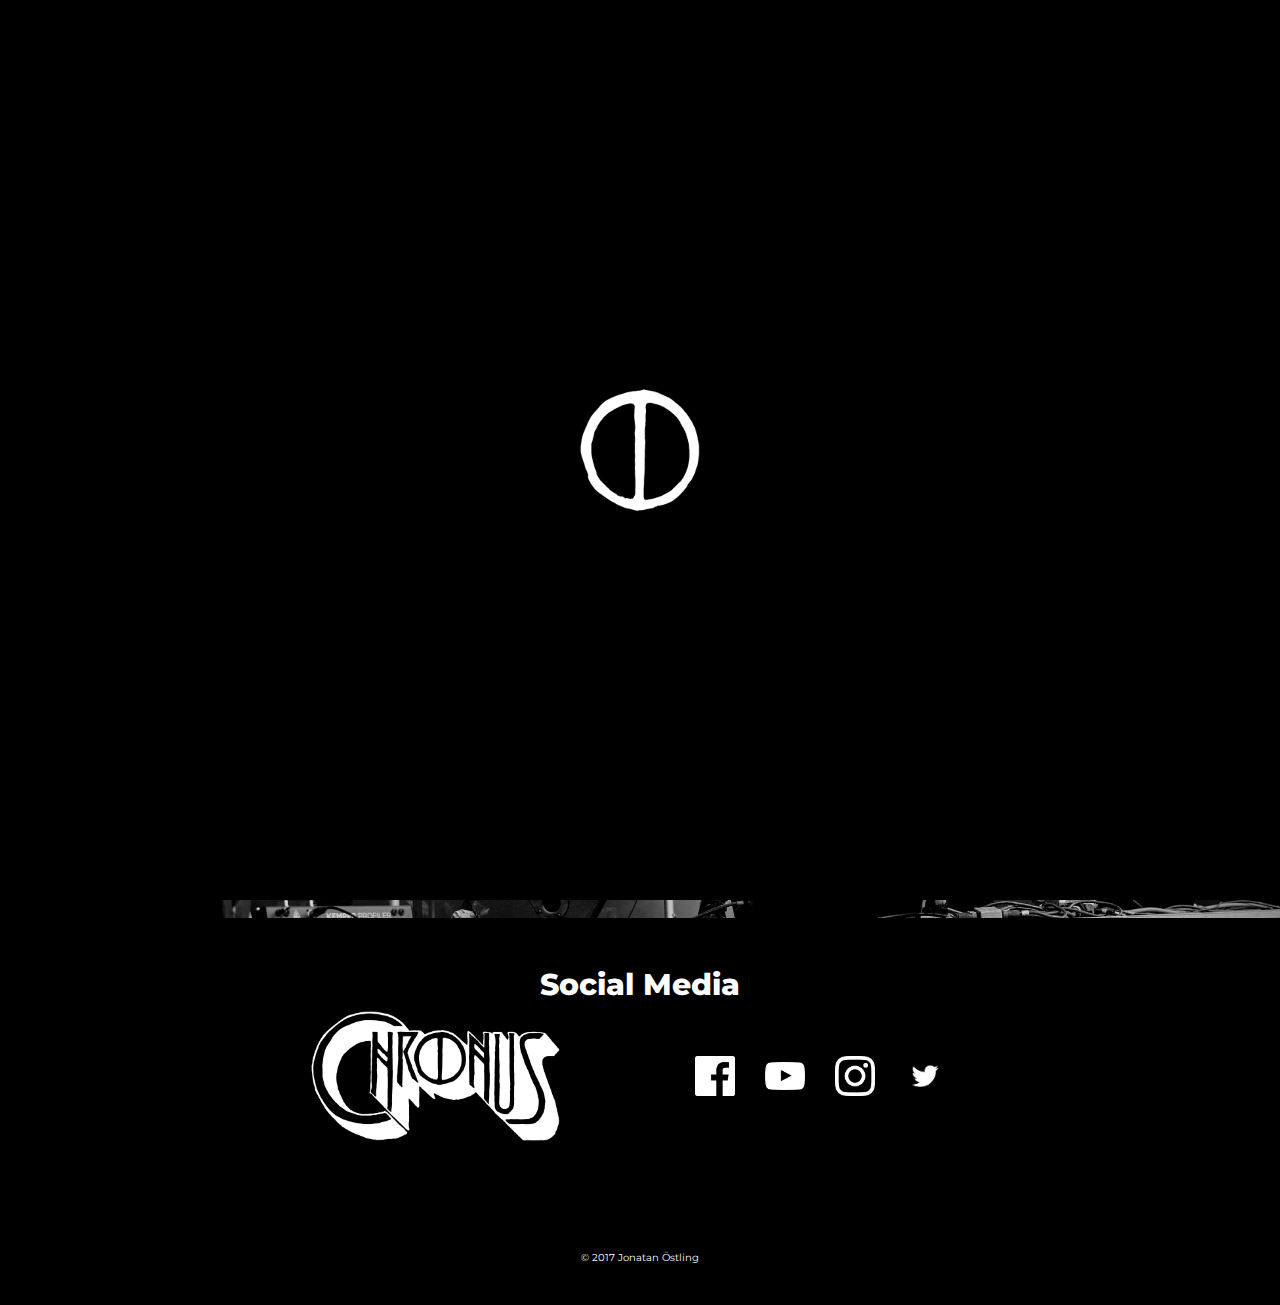
==== index.html @ 41c09695 "Add news menu + new carousel design" ====
<!DOCTYPE html>
<html data-ng-app="app">
  <head>
    <base href="/" />
    <title>Chronus Official</title>
    <meta charset="utf-8">
    <meta name="viewport" content="width=device-width, initial-scale=1">

    <!-- for Google -->
    <meta name="description" content="Welcome to the official Chronus website." />
    <meta name="keywords" content="Chronus Official Website" />

    <meta name="author" content="Chronus" />
    <meta name="copyright" content="Jonatan &Ouml;stling" />
    <meta name="application-name" content="Chronus Website" />

    <!-- for Facebook -->
    <meta property="fb:app_id" content="APPID"/>
    <meta property="og:title" content="Chronus" />
    <meta property="og:type" content="article" />
    <meta property="og:image:url" content="img/logo/chronus-vit.jpg" />
    <meta property="og:url" content="https://www.chronusofficial.com/" />
    <meta property="og:description" content="Welcome to the official Chronus website." />

    <!-- for Twitter -->
    <meta name="twitter:card" content="summary" />
    <meta name="twitter:title" content="Chronus" />
    <meta name="twitter:description" content="Welcome to the official Chronus website." />
    <meta name="twitter:image" content="img/logo/chronus-vit.jpg" />

    <link rel="apple-touch-icon" sizes="180x180" href="/apple-touch-icon.png">
    <link rel="icon" type="image/png" href="/favicon-32x32.png" sizes="32x32">
    <link rel="icon" type="image/png" href="/favicon-16x16.png" sizes="16x16">
    <link rel="manifest" href="/manifest.json">
    <link rel="mask-icon" href="/safari-pinned-tab.svg" color="#5bbad5">
    <meta name="theme-color" content="#ffffff">
    <link rel="shortcut icon" href="https://www.chronusofficial.com/favicon.ico" />

    <!-- Stylesheet -->
    <link href="https://fonts.googleapis.com/css?family=Montserrat|Asap:400,700|Righteous|Hammersmith+One|Lato" rel="stylesheet">
    <link rel="stylesheet" href="css/bootstrap.css" media="screen" title="no title" charset="utf-8">
    <link rel="stylesheet" href="css/font-awesome-4.7.0/css/font-awesome.min.css">
    <link rel="stylesheet" href="css/main.css" media="screen" title="no title" charset="utf-8">
    <link rel="stylesheet" href="css/lightbox.css">
  </head>
  <body id="bodyElement">
    <div id="loader-wrapper">
      <div id="loader"><img src="img/logo/ChronusOWhite1.png" alt="Chronus O logo loading website animation"></div>
      <div class="loader-section section-left"></div>
      <div class="loader-section section-right"></div>
    </div>
    <div class="topContainer">
      <div class="container">
        <header class="page-header">
          <a href="/"><img src="img/logo/logo2.png" alt="Chronus Logo" class="headerLogo"></a>
          <nav class="navbar navbar-inverse renovering-nav" data-ng-controller="navController">
            <ul class="nav nav-tabs nav-justified">
              <li data-ng-class="{active: isActive('/')}"><a href="/">HOME</a></li>
              <li data-ng-class="{active: isActive('/news')}"><a href="/news">NEWS</a></li>
              <!-- <li data-ng-class="{active: isActive('/tour')}"><a href="/tour">TOUR</a></li> -->
              <li data-ng-class="{active: isActive('/band')}"><a href="/band">BAND</a></li>
              <li data-ng-class="{active: isActive('/store')}"><a href="/store">STORE</a></li>
              <li data-ng-class="{active: isActive('/contact')}"><a href="/contact">CONTACT</a></li>
            </ul>
          </nav>
        </header>
      </div>
    </div>
    <div class="topContainer2">
      <div class="container">
        <header class="page-header">
          <a href="/"><img src="img/logo/logo.png" alt="Chronus Logo Official Website" class="headerLogo"></a>
          <nav class="navbar navbar-inverse" data-ng-controller="navController">
            <div class="container-fluid">
              <div class="navbar-header">
                <a href="/" class="navbar-brand"><img src="img/logo/logo.png" alt="Chronus Logo Official Website"></a>
                <button type="button" class="navbar-toggle" data-toggle="collapse" data-target="#myNavbar">
                  <span class="icon-bar"></span>
                  <span class="icon-bar"></span>
                  <span class="icon-bar"></span>
                </button>
              </div>
            </div>
            <div class="collapse navbar-collapse" id="myNavbar">
              <ul class="nav nav-tabs nav-justified">
                <li data-ng-class="{active: isActive('/')}"><a class="smoothScroll" href="/">HOME</a></li>
                <li data-ng-class="{active: isActive('/news')}"><a href="/news">NEWS</a></li>
                <!-- <li data-ng-class="{active: isActive('/tour')}"><a href="/tour">TOUR</a></li> -->
                <li data-ng-class="{active: isActive('/band')}"><a href="/band">BAND</a></li>
                <li data-ng-class="{active: isActive('/store')}"><a href="/store">STORE</a></li>
                <li data-ng-class="{active: isActive('/contact')}"><a href="/contact">CONTACT</a></li>
              </ul>
            </div>
          </nav>
        </header>
      </div>
    </div>
    <!-- Placeholder for views -->
    <div class="ng-view hidden"></div>
    
    <!-- jQuery version 2.1.4 -->
    <script src="js/jquery-2.1.4.min.js" charset="utf-8"></script>
    <!-- AngularJS -->
    <script src="js/angular.min.js"></script>
    <!-- AngularJS route -->
    <script src="js/angular-route.min.js"></script>
    <script src="app/app.js"></script>
    <script src="app/controllers/navController.js"></script>
    <script src="js/bootstrap.js" charset="utf-8"></script>
    <script src="js/lightbox.js"></script>
    <script src="js/main.js"></script>
  </body>
</html>
---- css/main.css ----
html {
  position: relative;
  min-height: 100%;
}
body {
  height: 1100px;
  min-width: 175px;
  margin:0;
  padding:0;
  background-color: #000;
  font-family: 'Hammersmith One', sans-serif;
  color: #fff;
}
main {
  height: 500px;
  padding-top: 100px;
}
div.hidden {
  visibility: hidden;
}
hr {
  border: 0;
  border-bottom: 1px solid #111;
  border-style: inset;
  border-width: 1px;
}
.thumbnail {
  display: block;
  padding: 20px;
  margin-top: 50px;
  margin-bottom: 70px;
  line-height: 2;
  background-color: #111;
  border: 0px solid #333;
  border-radius: 0px;
  word-spacing: 0.1em;
}
.thumbnail .caption {
  padding: 9px;
  color: #fff;
}
.thumbnail .caption h1 {
  font-size: 43px;
}
.thumbnail p {
  font-family: 'Lato', 'Tahoma', 'Geneva', sans-serif;
  font-weight: 400;
  font-size: 1.2em;
}
img {
  display: block;
  margin: 0 auto;
  outline: none;
  border: none;
}
a {
  color: #fff;
  text-decoration: none;
}
a:focus {
  color: #fff;
  text-decoration: none;
}
.lead > a {
  color: #c6c293;
  text-decoration: none;
}
.social1 {
  width: 40px;
}
a:hover {
  color: #fff;
  text-decoration: none;
}
button > a:hover {
  color: #FFF
}
ul > li.active {
  padding: 0px;
}
li {
  font-size: 1em;
}
li > a:hover {
  color: #fff;
  background-color: #333;
}
label {
  display:block;
  text-align: left;
  margin-top:20px;
  font-size: 20px;
}
form {
  margin: 0 auto;
  width: 459px;
}
textarea {
  margin-bottom: 40px;
}
input, textarea {
  width:439px;
  margin-top:3px;
}
.mobile {
  display: none;
}
/*****************************/
/********** FONTS ************/
/*****************************/
h1, h2, h3, h4, h5, h6 {
  font-weight: 800;
}
p {
  font-size: 1.3em;
  margin: 19px 0 19px;
}
.footerText p {
  font-size: 10px;
  margin-top: 60px;
}
.partners h2 {
  color: #aaa;
  padding-bottom: 0px;
}
.partner-heading-h2 {
  float: left;
}
.partner-heading-h3 {
  float: left;
  color: #fff;
  margin-top: 25px;
  margin-left: 10px;
}
.circleRow h2 {
  font-family: 'Allerta Stencil', sans-serif;
  font-size: 24px;
  color: #fff;
  font-weight: 400;
  line-height: 31px;
  text-decoration: none;
}
.footerText {
  font-family: 'Montserrat', sans-serif;
  font-weight: 400;
}
footer .footerText:last-child {
  margin-top: 50px;
}
/*****************************/
/********** NAVBAR ***********/
/*****************************/
#myNavbar2 {
  background-color: #eee;
  border: 1px solid #eee;
}
#myNavbar2 > a {
  color: #fff
}
.navbar {
  margin-bottom: 8px;
  border: 0px;
  font-family: 'Montserrat', sans-serif;
  font-weight: 400;
  font-size: 15px;
  border-radius: 0px;
  min-height: 0px;
}
.nav > li {
  margin-bottom: 5px;
}
.nav-tabs.nav-justified {
  padding-top: 17px;
}
.nav-tabs.nav-justified > li > a {
  margin-bottom: 0px;
  padding-left: 0px;
  padding-right: 0px;
  border: 0px;
  border-bottom: 0px;
  border-radius: 0px;
}
.nav-tabs.nav-justified > li > a:hover, .nav-tabs.nav-justified > li > a:focus {
  border: 0px;
  color: #fff;
  background-color: #333;
}
.nav-tabs > li.active > a, .nav-tabs > li.active > a:hover, .nav-tabs > li.active > a:focus {
  color: #fff;
  font-weight: 700;
  cursor: default;
  background-color: #000;
}
.nav-tabs.nav-justified > .active > a, .nav-tabs.nav-justified > .active > a:hover, .nav-tabs.nav-justified > .active > a:focus {
  border: 0px;
  cursor: pointer;
}
.navbar-brand {
  display: none;
  float: left;
  height: 82px;
  padding: 15px 15px;
  font-size: 18px;
  line-height: 20px;
}
.navbar-brand img {
  width: 114px;
}
.navbar-inverse {
  background-color: #111;
}
.navbar-toggle {
  padding: 4px 12px 11px 12px;
  border-radius: 0px;
}
.navbar-inverse .navbar-toggle {
  border: 0px;
  margin-top: 19px;
}
.navbar-inverse .navbar-toggle:focus, .navbar-inverse .navbar-toggle:hover {
  background-color: #111;
}
.navbar-inverse .navbar-toggle .icon-bar {
  background-color: #fff;
  height: 5px;
  width: 42px;
  margin-top: 7px;
}
.navbar-inverse .navbar-collapse, .navbar-inverse .navbar-form {
  border-color: #fff;
  height: 100%;
  overflow-y: hidden;
}
.dropdown-menu {
  border-radius: 0px;
}
.dropdown-menu > .active > a, .dropdown-menu > .active > a:hover, .dropdown-menu > .active > a:focus {
  color: #000;
  text-decoration: none;
  background-color: #c74110;
  outline: 0;
}
.pagination > .active > a, .pagination > .active > span, .pagination > .active > a:hover, .pagination > .active > span:hover, .pagination > .active > a:focus, .pagination > .active > span:focus {
  z-index: 3;
  color: #fff;
  cursor: default;
  background-color: #c74110;
  border-color: #c74110;
}
.pagination li a {
  font-size: 15px;
}
.pagination > li > a, .pagination > li > span {
  color: #fff;
  background-color: #000;
  border: none;
}
.pagination > li > a:hover, .pagination > li > span:hover, .pagination > li > a:focus, .pagination > li > span:focus {
  color: #fff;
  background-color: #333;
}
/*****************************/
/******* LOGOS / ICONS *******/
/*****************************/
.headerLogo {
  width: 60%;
  margin-top: 10px;
  margin-bottom: 30px;
}
.fa {
  text-align: center;
  border-radius: 50%;
  font-size: 100px;
  color: #333;
  background-color: #ED9507;
  width: 200px;
  height: 200px;
  -webkit-transition: width 0.1s, height 0.1s, padding-top 0.1s; /* For Safari 3.1 to 6.0 */
  transition: width 0.1s, height 0.1s, padding-top 0.1s;
  -webkit-transition-timing-function: ease;
  transition-timing-function: ease;
}
.fa:hover {
  color: #eee;
  width: 230px;
  height: 230px;
}
.fa-cutlery,
.fa-bath,
.fa-home,
.fa-building,
.fa-tint {
  padding-top: 50px;
}
.fa-cutlery:hover,
.fa-bath:hover,
.fa-home:hover,
.fa-building:hover {
  padding-top: 65px;
}
.fa-tint:hover{
  color: #333;
}
.partnerLogo {
  display: inline;
  margin-right: 20px;
  margin-left: 20px;
}
.bauhaus {
  display: inline;
  margin-left: 20px;
}
.ahlsell {
  display: inline;
  margin-right: 10px;
  margin-left: 20px;
}
.dahl {
  display: inline;
  margin-left: 20px;
}
.img-logos img {
  display: inline-block;
}
.img-logos {
  margin-top: 50px;
  margin-bottom: 30px;
}
.store {
  height: 200px;
  -webkit-transition: width 0.1s, height 0.1s, padding-top 0.1s; /* For Safari 3.1 to 6.0 */
  transition: width 0.1s, height 0.1s, padding-top 0.1s;
  -webkit-transition-timing-function: ease;
  transition-timing-function: ease;
}
.store:hover {
  height: 210px;
  cursor: pointer;
}
.store-item-description-hidden {
  display: none;
}
.footerLogo {
  width: 250px;
  margin-left: 0px;
}
/*****************************/
/****** STYLING CLASSES ******/
/*****************************/
.orange {
  color: #c74110;
}
.grey {
  color: #999;
}
.black {
  color: #000;
}
.margin-top {
  margin-top: 20px;
}
.margin-bottom {
  margin-bottom: 40px;
}
.center {
  text-align: center;
}
.align-left {
  text-align: left;
}
.align-right {
  text-align: right;
}
.grey {
  background-color: #111;
}
.white2 {
  padding-top: 40px;
  padding-bottom: 40px;
  background-color: #ffffff;
}
.white3 {
  text-align: center;
  padding-top: 120px;
  padding-bottom: 140px;
  background-color: #ffffff;
}
.highlight {
  color: #fff;
  background-color: #c74110;
  padding-left: 5px;
  padding-right: 5px;
}
.darkhighlight {
  padding: 5px;
  color: #fff;
  background-color: #000;
  border: 1px solid #c74110;
  padding-left: 5px;
  padding-right: 5px;
}
.lead {
  margin-top: 20px;
}
.newsAnchor {
  font-size: 2em;
}
.highlight2 {
  color: #c74110;
  font-weight: 800;
  padding-left: 2px;
  padding-right: 2px;
}
.highlight3 {
  color: #c74110;
  background-color: #000;
  padding-left: 5px;
  padding-right: 5px;
}
.asap {
  font-family: 'Hammersmith One', sans-serif;
  color: #fff;
  font-weight: 700;
}
.underline {
  border-bottom: 5px solid #c74110;
}
.underline2 {
  border-bottom: 7px solid #000;
}
/*****************************/
/****** MOBILE CLASSES *******/
/*****************************/
.mobile-indicator {
  background-color: #000;
  display: none;
  width: 100%;
  text-align: center;
  color: #fff;
  padding-top: 0px;
}
.mobile-indicator h1 {
  font-size: 25px;
  font-weight: 400;
  color: #fff;
  text-shadow: 1px 1px 1px #000;
}
/*****************************/
/******** CONTAINERS *********/
/*****************************/
.photoalbum-title {
  margin-top: 40px;
}
.topContainer {
  background-color: #111;
  width: 100%;
}
.topContainer2 {
  background-color: #111;
  width: 100%;
  display: none;
}
.container {
  max-width: 720px;
}
.container2 {
  max-width: 1200px;
  padding-right: 15px;
  padding-left: 15px;
  margin-right: auto;
  margin-left: auto;
}
.bandimage-container {
  width: 100%;
  background-color: #000;
}
.bandimage-container .container2 .row .col-md-6 {
  padding-left: 0px;
  padding-right: 0px;
}
.container3 {
  max-width: 1200px;
  padding-right: 15px;
  padding-bottom: 40px;
  padding-left: 15px;
  margin-right: auto;
  margin-left: auto;
}
.container4 {
  max-width: 720px;
  padding-right: 15px;
  padding-bottom: 30px;
  padding-left: 15px;
  margin-right: auto;
  margin-left: auto;
}
.container2-white {
  max-width: 1200px;
  padding-top: 0px;
  padding-right: 15px;
  padding-left: 15px;
  margin-right: auto;
  margin-left: auto;
  background-color: #ffffff;
}
.page-header {
  margin: 0px;
  padding-bottom: 0px;
  border-bottom: 0px;
}
.row {
  margin-right: 0px;
  margin-left: 0px;
}
.marketing {
  padding-top: 60px;
  padding-right: 50px;
  padding-bottom: 60px;
  padding-left: 50px;
}
.byggest-info {
  margin-top: 50px;
  margin-bottom: 70px;
}
.partners {
  padding-top: 20px;
  padding-bottom: 40px;
  background-color: #ffffff;
}
.partner-heading {
  clear:both;
  display: inline-block;
}
.about-partners {
  padding-bottom: 40px;
}
.live-gallery, .kok-gallery, .vvs-gallery, .snickeri-gallery {
  font-family: 'Montserrat', sans-serif;
  padding-bottom: 30px;
}
.form-horizontal .control-label {
    text-align: left;
}
.form-horizontal .control-label {
    padding-top: 0px;
    margin-bottom: 0px;
}
.form-control {
  color: #fff;
  background-color: transparent;
}
.footer {
  padding-top: 30px;
  bottom: 0;
  width: 100%;
  height: 387px;
  color: #FFF;
  background-color: #000;
  text-align: center;
}
/*****************************/
/********* BUTTONS ***********/
/*****************************/
.goToStore-button {
  min-width: 128px;
  margin: 0;
  padding: 13px 21px;
  background-color: #00d10f;
  border: none;
  -webkit-border-radius: 25px;
  -moz-border-radius: 25px;
  border-radius: 25px;
  cursor: pointer;
  color: #fff;
  font-weight: bold;
  font-size: 15px;
  display: inline-block;
}
.btn-primary {
  display: block;
  margin-top: 100px;
  padding: 5px;
  background-color: #fac400;
  border-color: #fac400;
  font-weight: 800;
  border-radius: 0px;
}
.btn-primary:hover {
  background-color: #fac400;
  border-color: #fac400;
}
.contact-button-container {
  margin-top: 80px;
  margin-bottom: 80px;
  text-align: center;
}
.contact-button {
  padding: 30px 40px;
  font-family: 'Allerta Stencil', sans-serif;
  font-size: 24px;
  background-color: #fac400;
  -webkit-transition: padding 0.1s, font-size 0.1s; /* For Safari 3.1 to 6.0 */
  transition: padding 0.1s, font-size 0.1s;
  -webkit-transition-timing-function: ease;
  transition-timing-function: ease;
}
.contact-button:hover {
  text-decoration: none;
  padding: 40px 50px;
  font-size: 28px;
  color: #000;
}
/*****************************/
/********* CAROUSEL **********/
/*****************************/
#myCarousel {
  height: 44vw;
  overflow-y: hidden;
}
#myCarousel h1 {
  font-size: 2.5vw;
  position: relative;
  top: 1.8em;
  z-index: 2;
}
.carousel img {
  top: 0;
  left: 0;
  min-width: 100%;
  height: 500px;
  max-width: none;
}
.bar {
  height: 4vw;
  width: 100%;
  padding-top: 2vw;
  -moz-opacity: 0.5;
  -khtml-opacity: 0.5;
  opacity: 0.5;
  filter: alpha(opacity=50);
  background: black;
  margin-top: 1vw;
  margin-bottom: 0.3vw;
}
.carousel-caption {
  top: 15vw;
  bottom: 0px;
  height: 200px;
  padding-top: 0px;
  text-shadow: none;
}
.carousel-caption h1 {
  
  margin-bottom: 10px;
  font-weight: 400;
  color: #fff;
  text-shadow: 3px 3px 3px #000;
}
.carousel-button {
  padding: 8px 17px;
  font-family: 'Hammersmith One', sans-serif;
  font-size: 2vw;  
  color: #c74110;
  /*#942121*/
  background-color: #000;
  border: none;
  border-radius: 0px;
}
.carousel-button:hover {
  cursor: pointer;
  text-decoration: none;
  color: #d0d0d0;
}
.send-button {
  width: 50%;
  padding: 8px 17px;
  margin-bottom: 30px;
  font-family: 'Hammersmith One', sans-serif;
  font-size: 28px;
  color: #c74110;
  background-color: #000;
  border: none;
  border-radius: 0px;
}
.send-button:hover {
  cursor: pointer;
  text-decoration: none;
  color: #d0d0d0;
  background-color: #333;
}
/*****************************/
/********** IMAGE ************/
/*****************************/
.band-image {
  width: 100%;
  display: block;
}
.img-responsive {
  border: 0px solid #fac400;
  padding: 0px;
  border-radius: 0px;
  display: inline;
}
.item1 {
  height: 400px;
  width: 100%;
  padding-top: 1px;
  background-image: url('../img/background-img/DSC_7228_Edited2.jpg');
  background-position: center;
  background-repeat: no-repeat;
  background-size: cover;
}
.item1 h1, .item2 h1, .item3 h1, .item4 h1 {
  line-height: 1.3;
  padding-top: 121px;
  margin-bottom: 5px;
}
.item2 {
  height: 350px;
  width: 100%;
  background-image: url('../img/background-img/pexels-photo-92976_90_222.jpg');
  background-position: center;
  background-repeat: no-repeat;
  background-size: cover;
}
.item3 {
  height: 350px;
  width: 100%;
  background-image: url('../img/background-img/rsz_2017_08_18_chronus-31.jpg');
  background-position: center;
  background-repeat: no-repeat;
  background-size: cover;
}
#store-pic-container {
  height: 320px;
  background-image: url('../img/background-img/pexels-photo-92976_90_222.jpg');
  background-position: top center;
  background-repeat: no-repeat;
  background-size: cover;
}
#store-pic-container .fa-tint:hover {
  padding-top: 50px;
  color: #333;
}
#store-pic-container .fa:hover {
  width: 200px;
  height: 200px;
  cursor: default;
}
#pic-container2 {
  height: 480px;
  background-image: url('../img/background-img/rsz_verktyg_20.jpg');
  background-position: center bottom;
  background-repeat: no-repeat;
  background-attachment: fixed;
  background-size: cover;
}
#kok-pic-container {
  height: 480px;
  background-image: url('../img/background-img/rsz_pexels-photo-259828.jpg');
  background-position: center center;
  background-repeat: no-repeat;
  background-size: cover;
}
#kok-pic-container .fa-cutlery:hover {
  padding-top: 50px;
  color: #333;
}
#kok-pic-container .fa:hover {
  width: 200px;
  height: 200px;
  cursor: default;
}
#badrum-pic-container {
  height: 480px;
  background-image: url('../img/background-img/rsz_1badrum_1.jpg');
  background-position: center center;
  background-repeat: no-repeat;
  background-size: cover;
}
#badrum-pic-container .fa-bath:hover {
  padding-top: 50px;
  color: #333;
}
#badrum-pic-container .fa:hover {
  width: 200px;
  height: 200px;
  cursor: default;
}
#snickeri-pic-container {
  height: 480px;
  background-image: url('../img/background-img/rsz_pexels-photo-345135.jpg');
  background-position: center center;
  background-repeat: no-repeat;
  background-size: cover;
}
#snickeri-pic-container .fa-home:hover {
  padding-top: 50px;
  color: #333;
}
#snickeri-pic-container .fa:hover {
  width: 200px;
  height: 200px;
  cursor: default;
}
#total-pic-container {
  height: 480px;
  background-image: url('../img/background-img/rsz_pexels-photo.jpg');
  background-position: center center;
  background-repeat: no-repeat;
  background-size: cover;
}
#total-pic-container .fa-building:hover {
  padding-top: 50px;
  color: #333;
}
#total-pic-container .fa:hover {
  width: 200px;
  height: 200px;
  cursor: default;
}
#contact-bg {
  /* background-image: url('../img/background-img/pexels-photo-92976_90_222.jpg'); */
  /* background-size: cover; */
  /* background-position: center top; */
  /* background-repeat: no-repeat; */
  font-family: 'Montserrat', sans-serif;
}
#contact-bg h1 {
  margin-top: 50px;
}
.lb-thumbnail {
  width: 280px;
}
.featurette {
  font-family: 'Asap', sans-serif;
}
.featurette p {
  color: #999;
}
.featurette-image {
  max-width: 350px;
}
.img-circle {
  margin-top: 30px;
  margin-bottom: 20px;
}
.img-circle2 {
  margin-top: 30px;
  margin-bottom: 20px;
  border-radius: 50%;
}
.social-media {
  padding-top: 45px;
  font-size: 18px;
}
.social-media img {
  display: inline-block;
  margin-right: 25px;
}
/*****************************/
/********** MODAL ************/
/*****************************/
#myImg1, #myImg2, #myImg3, #myImg4, #myImg5, #myImg6, #myImg7, #myImg8 {
    border-radius: 0px;
    cursor: pointer;
    transition: 0.3s;
}
#myImg1:hover, #myImg2:hover, #myImg3:hover, #myImg4:hover, #myImg5:hover, #myImg6:hover, #myImg7:hover, #myImg8:hover {opacity: 0.7;}
.modal {
    display: none;
    position: fixed;
    z-index: 1;
    padding-top: 30px;
    left: 0;
    top: 0;
    width: 100%;
    height: 100%;
    overflow: auto;
    background-color: rgb(0,0,0);
    background-color: rgba(0,0,0,0.9);
}
.modal-content {
    margin: auto;
    display: block;
    width: 70%;
    max-width: 700px;
}
#caption1, #caption2, #caption3, #caption4, #caption5, #caption6, #caption7, #caption8 {
    margin: auto;
    display: block;
    width: 80%;
    max-width: 700px;
    text-align: center;
    color: #ccc;
    padding: 10px 0px;
    height: 50px;
}
.modal-content, #caption1, #caption2, #caption3, #caption4, #caption5, #caption6, #caption7, #caption8 {
    -webkit-animation-name: zoom;
    -webkit-animation-duration: 0.6s;
    animation-name: zoom;
    animation-duration: 0.6s;
}
@-webkit-keyframes zoom {
    from {-webkit-transform:scale(0)}
    to {-webkit-transform:scale(1)}
}
@keyframes zoom {
    from {transform:scale(0)}
    to {transform:scale(1)}
}
.close {
    position: absolute;
    top: 15px;
    right: 35px;
    color: #f1f1f1;
    font-size: 40px;
    font-weight: bold;
    transition: 0.3s;
}
.close:hover,
.close:focus {
    color: #bbb;
    text-decoration: none;
    cursor: pointer;
}
@media only screen and (max-width: 700px){
    .modal-content {
        width: 100%;
    }
}
/*****************************/
/******* MEDIA QUERIES *******/
/*****************************/
@media (max-width: 1200px) {
  .container2 {
    padding-top: 0px;
    padding-bottom: 20px;
  }
  #pic-container2 {
    height: 258px;
  }
  .circleRow h2 {
    margin-top: 0px;
    font-size: 18px;
  }
  .marketing {
    padding-top: 60px;
    padding-bottom: 60px;
  }
  .store {
    height: 140px;
  }
  .store:hover {
    height: 150px;
  }
  .img-logos {
    padding-top: 0px;
  }
  #store-pic-container {
    height: 240px;
  }
  .circleRow h2 {
    font-size: 20px;
  }
}
@media (max-width: 991px) {
  body {
    height: 100vh;
  }
  .store-item-description-show {
    display: none;
  }
  .store-item-description-hidden {
    display: block;
  }
  .margin-top {
    margin-top: 30px;
  }
  .container2 {
    text-align: center;
  }
  #pic-container2 {
    height: 468px;
  }
  .carousel img {
    top: 50;
    left: 100;
    min-width: 100%;
    height: 500px;
  }
  .circleRow {
    margin-top: 0px;
  }
  .marketing .circleRow h2 {
    font-size: 28px;
    margin-top: 0px;
    margin-bottom: 40px;
  }
  .footer {
    height: 370px;
  }
}
@media (max-width: 854px) {
  .underline {
    font-size: 25px;
  }
}
@media (min-width: 768px) {
  .container {
    max-width: 720px;
  }
}
@media (max-width: 767px) {
  h1, h2, h3, h4, h5, h6, .h1, .h2, .h3, .h4, .h5, .h6 {
    line-height: 1.3;
  }
  #myCarousel {
    height: 113vw;
  }
  #myCarousel h1 {
    font-size: 5.5vw;
    top: -12.2vw;   
  }
  .bar {
    height: 19vw;
    margin-top: -31vw;
  }
  .carousel-caption {
    top: 27vw;
  }
  .underline {
    font-size: 5.5vw;
  }
  .carousel-button {
    font-size: 4.4vw;
  }
  html {
    font-size: 2px;
  }
  .desktop {
    display: none; 
  }
  .bandimage-container .container2 .row .col-md-6 img:last-child {
    margin-bottom: 50px;
  }
  .topContainer {
    background-color: #111;
    width: 100%;
    display: none;
  }
  .topContainer2 {
    background-color: #111;
    width: 100%;
    display: block;
  }
  .mobile-indicator {
    display: inline-block;
  }
  .container2 {
    padding-top: 10px;
  }
  .navbar-brand {
    display: block;
  }
  .headerLogo {
    display: none;
  }
  #pic-container2 {
    height: 850px;
  }
  .circleRow {
    margin-top: 0px;
  }
  .marketing .circleRow h2 {
    font-size: 28px;
    margin-top: 0px;
    margin-bottom: 40px;
  }
  .pagination li a {
    font-size: 18px;
  }
  .img-logos {
    margin-top: 32px;
  }
  .footerLogo {
    width: 150px;
  }
  .social1 {
    width: 24px;
  }
  .social-media {
    padding-top: 30px;
  }
  .social-media img {
    margin-right: 14px;
  }
  .footerText h2 {
    margin-bottom: 46px;
  }
  footer .footerText:last-child {
    margin-top: 60px;
  }
  .item1 h1, .item2 h1, .item3 h1, .item4 h1 {
    margin-bottom: 10px;
  }
  .thumbnail {
    margin-top: 65px;
  }
  .newsAnchor {
    font-size: 4.5vw;
  }
}
@media (max-width: 560px) {
  .thumbnail .caption h1 {
    font-size: 6vw;
  }
  .thumbnail .caption h3 {
    font-size: 5vw;
  }
  .partners img {
    display: block;
    margin-top: 30px;
    margin-right: auto;
    margin-left: auto;
  }
}
@media (max-width: 540px) {
  form, .send-button {
    width: 300px;
  }
}
@media (max-width: 530px) {
  .about-partners {
    text-align: center;
  }
  .about-partners img {
    display: block;
    margin-top: 35px;
    margin-right: auto;
    margin-left: auto;
  }
}
@media (max-width: 506px) {
  h2, .h2 {
    font-size: 27px;
  }
  .contact-button {
    font-size: 20px;
    padding: 20px 20px;
  }
  .contact-button:hover {
    font-size: 20px;
    padding: 20px 20px;
  }
  .featurette-image {
    max-width: 222px;
  }
}
@media (max-width: 487px) {
  .container {
      padding-right: 0px;
      padding-left: 0px;
  }
  
  .footerText h2 {
    font-size: 22px;
  }
  .footerLogo {
    width: 100px;
  }
  .social-media {
    padding-top: 17px;
  }
  .social-media img {
    margin-right: 4px;
  }
  .social1 {
    width: 16px;
  }
  .partner-heading-h3 {
    margin-left: 0px;
    float: none;
  }
}
@media (max-width: 444px) {
  .marketing {
    padding-left: 10px;
    padding-right: 10px;
  }
  .marketing .circleRow h2 {
    font-size: 18px;
  }
}
@media (max-width: 425px) {
  li {
    font-size: 14px;
  }
  .bauhaus {
    margin-left: 0px;
  }
}
@media (max-width: 393px) {
  .thumbnail p {
    font-size: 1.0em;
  }
  .navbar-inverse .navbar-toggle {
    border: 0px;
    margin-top: 19px;
  }
  .item1 h1, .item2 h1, .item3 h1, .item4 h1 {
    margin-bottom: 8px;
  }
  h1, .h1 {
    font-size: 25px;
  }
  .item {
    min-height: 200px;
  }
  .pagination li a {
    font-size: 14px;
  }
}
@media (max-width: 348px) {
  form, .send-button {
    width: 200px;
  }
  .partner-heading-h2 {
    font-size: 30px;
  }
  .contact-button {
    font-size: 18px;
  }
  .contact-button:hover {
    font-size: 20px;
  }
}
@media (max-width: 319px) {
  .thumbnail {
    padding: 5px;
  }
  .pagination li a {
    font-size: 12px;
  }
}
@media (max-width: 280px) {
  .navbar-inverse .navbar-toggle {
    margin-top: 18px;
  }
  .navbar-inverse .navbar-toggle .icon-bar {
    height: 3px;
    width: 29px;
    margin-top: 5px;
  }
  .navbar-toggle {
    padding: 4px 12px 7px 12px;
  }
  .navbar-brand img {
    width: 75px;
  }
  .navbar-brand {
    height: 61px;
  }
  .dropdown-menu > li > a {
    font-size: 12px;
  }
  .headerLogo {
    margin-bottom: 10px;
  }
  .container2 {
    padding-right: 0px;
    padding-left: 0px;
  }
  .marketing {
    padding-right: 0px;
    padding-left: 0px;
  }
  .underline {
    font-size: 18px;
    line-height: normal;
  }
  .partner-heading-h2 {
    font-size: 30px;
  }
  .partner-heading-h3 {
    font-size: 22px;
  }
  .partners h2 {
    font-size: 14px;
  }
  .partnerLogo {
    width: 90px;
  }
  .bauhaus {
    width: 90px;
    margin-top: 40px;
    margin-right: 20px;
    margin-left: 20px;
  }
  .dahl {
    height: 45px;
  }
  .ahlsell {
    width: 90px;
    margin-top: 40px;
    margin-right: 20px;
    margin-left: 20px;
  }
  .col-xs-1, .col-sm-1, .col-md-1, .col-lg-1, .col-xs-2, .col-sm-2, .col-md-2, .col-lg-2, .col-xs-3, .col-sm-3, .col-md-3, .col-lg-3, .col-xs-4, .col-sm-4, .col-md-4, .col-lg-4, .col-xs-5, .col-sm-5, .col-md-5, .col-lg-5, .col-xs-6, .col-sm-6, .col-md-6, .col-lg-6,
  .col-xs-7, .col-sm-7, .col-md-7, .col-lg-7, .col-xs-8, .col-sm-8, .col-md-8, .col-lg-8, .col-xs-9, .col-sm-9, .col-md-9, .col-lg-9, .col-xs-10, .col-sm-10, .col-md-10, .col-lg-10, .col-xs-11, .col-sm-11, .col-md-11, .col-lg-11, .col-xs-12, .col-sm-12, .col-md-12, .col-lg-12 {
    position: relative;
    min-height: 1px;
    padding-right: 0px;
    padding-left: 0px;
  }
  .white2 .container ul {
    padding-left: 0px;
  }
}
@media (max-width: 266px) {
  .pagination li a {
      font-size: 10px;
  }
  .store {
    height: 100px;
  }
  .store:hover {
    height: 110px;
  }
  .featurette-image {
    max-width: 150px;
  }
}
@media (max-width: 256px) {
  h1, .h1 {
    font-size: 23px;
  }
  h2, .h2 {
    font-size: 20px;
  }
  p {
    font-size: 1em;
  }
  form, .send-button {
    width: 150px;
  }
  .img-circle {
    width: 100px;
    height: 100px;
  }
  .send-button {
    font-size: 14px;
    padding: 5px 5px;
  }
  .send-button:hover {
    font-size: 14px;
    padding: 5px 5px;
  }
  .carousel-caption h1 .underline {
    font-size: 15px;
  }
  .contact-button {
    font-size: 18px;
    padding: 10px 10px;
  }
  .contact-button:hover {
    font-size: 18px;
    padding: 10px 10px;
  }
  #caption1, #caption2, #caption3, #caption4, #caption5, #caption6, #caption7, #caption8 {
    height: 100px;
  }
}
@media (max-width: 244px) {
  h1, .h1 {
    font-size: 18px;
  }
  .highlight3 {
    font-size: 12px;
  }
  .footerLogo {
    width: 83px;
  }
  .social-media {
    padding-top: 10px;
  }
  .social-media img {
    margin-right: 2px;
  }
  .social1 {
    width: 11px;
  }
}
@media (max-width: 205px) {
  .navbar-brand > img {
    display: inline-block;
    position: relative;
  }
  .navbar-toggle {
    float: left;
  }
}
@media (max-width: 200px) {
  .underline {
    font-size: 15px;
    line-height: normal;
  }
  .contact-button {
    font-size: 14px;
    padding: 10px 10px;
  }
  .contact-button:hover {
    font-size: 14px;
    padding: 10px 10px;
  }
  .vvs {
    height: 70px;
  }
  .vatrum, .per {
    height: 50px;
  }
}
@media (max-width: 197px) {
  h4, .h4 {
    font-size: 13px;
  }
  form, .send-button {
    width: 100px;
  }
  .send-button {
    font-size: 14px;
    padding: 5px 5px;
  }
  .send-button:hover {
    font-size: 14px;
    padding: 5px 5px;
  }
  .highlight {
    padding-left: 0px;
    padding-right: 0px;
  }
}
@media (max-width: 187px) {
  h1, .h1 {
    font-size: 12px;
  }
  p {
    font-size: 0.8em;
  }
  .dropdown-menu {
    min-width: 120px;
  }
  .dropdown-menu > li > a {
    font-size: 10px;
    padding: 3px 3px;
  }
  .col-md-6 {
    padding-right: 0px;
    padding-left: 0px;
  }
  .footerText h2 {
    font-size: 12px;
  }
  .nav-tabs.nav-justified > li > a {
    font-size: 12px;
    margin-bottom: 0px;
  }
  .partner-heading-h2 {
    font-size: 24px;
  }
  .partner-heading-h3 {
    font-size: 18px;
  }
  .partnerLogo {
    margin-right: 0px;
    margin-left: 0px;
  }
  .ahlsell {
    margin-right: 0px;
    margin-left: 0px;
  }
  .dahl {
    margin-right: 0px;
    margin-left: 0px;
  }
  .white2 .container p {
    font-size: 14px;
  }
  .white2 .container ul {
    font-size: 10px;
  }
}
@media (max-width: 164px) {
  h2, .h2 {
    font-size: 17px;
  }
  .contact-button {
    font-size: 12px;
    padding: 5px 5px;

  }
  .contact-button:hover {
    font-size: 12px;
    padding: 5px 5px;
  }
}
.loadlogo {
  z-index: 2000;
}
#loader-wrapper {
    position: fixed;
    top: 0;
    left: 0;
    width: 100%;
    height: 100%;
    z-index: 1000;
}
#loader {
  display: block;
  position: relative;
  left: 50%;
  top: 50%;
  width: 150px;
  height: 150px;
  margin: -75px 0 0 -75px;
  border-radius: 50%;
  /*border: 5px solid transparent;*/
  /*border-top-color: #555;*/
  z-index: 1500;
  -webkit-animation: spin 2s linear infinite;
  animation: spin 2s linear infinite;
}
#loader img {
  width: 100%;
  height: 100%;
}
/*#loader:before {
    content: "";
    position: absolute;
    top: 5px;
    left: 5px;
    right: 5px;
    bottom: 5px;
    border-radius: 50%;
    border: 5px solid transparent;
    border-top-color: #777;
    -webkit-animation: spin 3s linear infinite;
      animation: spin 3s linear infinite;
}
#loader:after {
    content: "";
    position: absolute;
    top: 15px;
    left: 15px;
    right: 15px;
    bottom: 15px;
    border-radius: 50%;
    border: 5px solid transparent;
    border-top-color: #999;
    -webkit-animation: spin 1.5s linear infinite;
    animation: spin 1.5s linear infinite;
}*/
@-webkit-keyframes spin {
  0% {
    -webkit-transform: rotate(0deg);  /* Chrome, Opera 15+, Safari 3.1+ */
    -ms-transform: rotate(0deg);  /* IE 9 */
    transform: rotate(0deg);  /* Firefox 16+, IE 10+, Opera */
  }
  100% {
    -webkit-transform: rotate(360deg);  /* Chrome, Opera 15+, Safari 3.1+ */
    -ms-transform: rotate(360deg);  /* IE 9 */
    transform: rotate(360deg);  /* Firefox 16+, IE 10+, Opera */
  }
}
@keyframes spin {
  0% {
    -webkit-transform: rotate(0deg);  /* Chrome, Opera 15+, Safari 3.1+ */
    -ms-transform: rotate(0deg);  /* IE 9 */
    transform: rotate(0deg);  /* Firefox 16+, IE 10+, Opera */
  }
  100% {
    -webkit-transform: rotate(360deg);  /* Chrome, Opera 15+, Safari 3.1+ */
    -ms-transform: rotate(360deg);  /* IE 9 */
    transform: rotate(360deg);  /* Firefox 16+, IE 10+, Opera */
  }
}
#loader-wrapper .loader-section {
  position: fixed;
  top: 0;
  width: 51%;
  height: 100%;
  background: #000;
  z-index: 1000;
}
#loader-wrapper .loader-section.section-left {
  left: 0;
}
#loader-wrapper .loader-section.section-right {
  right: 0;
}
/******LOADED STYLES******/
.loaded #loader-wrapper .loader-section.section-left {
  -webkit-transform: translateX(-100%);  /* Chrome, Opera 15+, Safari 3.1+ */
  -ms-transform: translateX(-100%);  /* IE 9 */
  transform: translateX(-100%);  /* Firefox 16+, IE 10+, Opera */
  -webkit-transition: all 1.7s 0.3s cubic-bezier(0.645, 0.045, 0.355, 1.000); /* Android 2.1+, Chrome 1-25, iOS 3.2-6.1, Safari 3.2-6 */
  transition: all 1.7s 0.3s cubic-bezier(0.645, 0.045, 0.355, 1.000) /*Chrome 26, Firefox 16+, iOS 7+, IE 10+, Opera, Safari 6.1+ */
}
.loaded #loader-wrapper .loader-section.section-right {
  -webkit-transform: translateX(100%);  /* Chrome, Opera 15+, Safari 3.1+ */
  -ms-transform: translateX(100%);  /* IE 9 */
  transform: translateX(100%);  /* Firefox 16+, IE 10+, Opera */
  -webkit-transition: all 1.7s 0.3s cubic-bezier(0.645, 0.045, 0.355, 1.000); /* Android 2.1+, Chrome 1-25, iOS 3.2-6.1, Safari 3.2-6 */
  transition: all 1.7s 0.3s cubic-bezier(0.645, 0.045, 0.355, 1.000) /*Chrome 26, Firefox 16+, iOS 7+, IE 10+, Opera, Safari 6.1+ */
}
.loaded #loader {
  opacity: 0;
  -webkit-transition: all 0.3s ease-out; /* Android 2.1+, Chrome 1-25, iOS 3.2-6.1, Safari 3.2-6 */
  transition: all 0.3s ease-out /*Chrome 26, Firefox 16+, iOS 7+, IE 10+, Opera, Safari 6.1+ */
}
.loaded #loader-wrapper {
  visibility: hidden;
  -webkit-transform: translateY(-100&);  /* Chrome, Opera 15+, Safari 3.1+ */
  -ms-transform: translateY(-100&);  /* IE 9 */
  transform: translateY(-100&);  /* Firefox 16+, IE 10+, Opera */
  -webkit-transition: all 0.3s 1s ease-out; /* Android 2.1+, Chrome 1-25, iOS 3.2-6.1, Safari 3.2-6 */
  transition: all 0.3s 1s ease-out /*Chrome 26, Firefox 16+, iOS 7+, IE 10+, Opera, Safari 6.1+ */

}
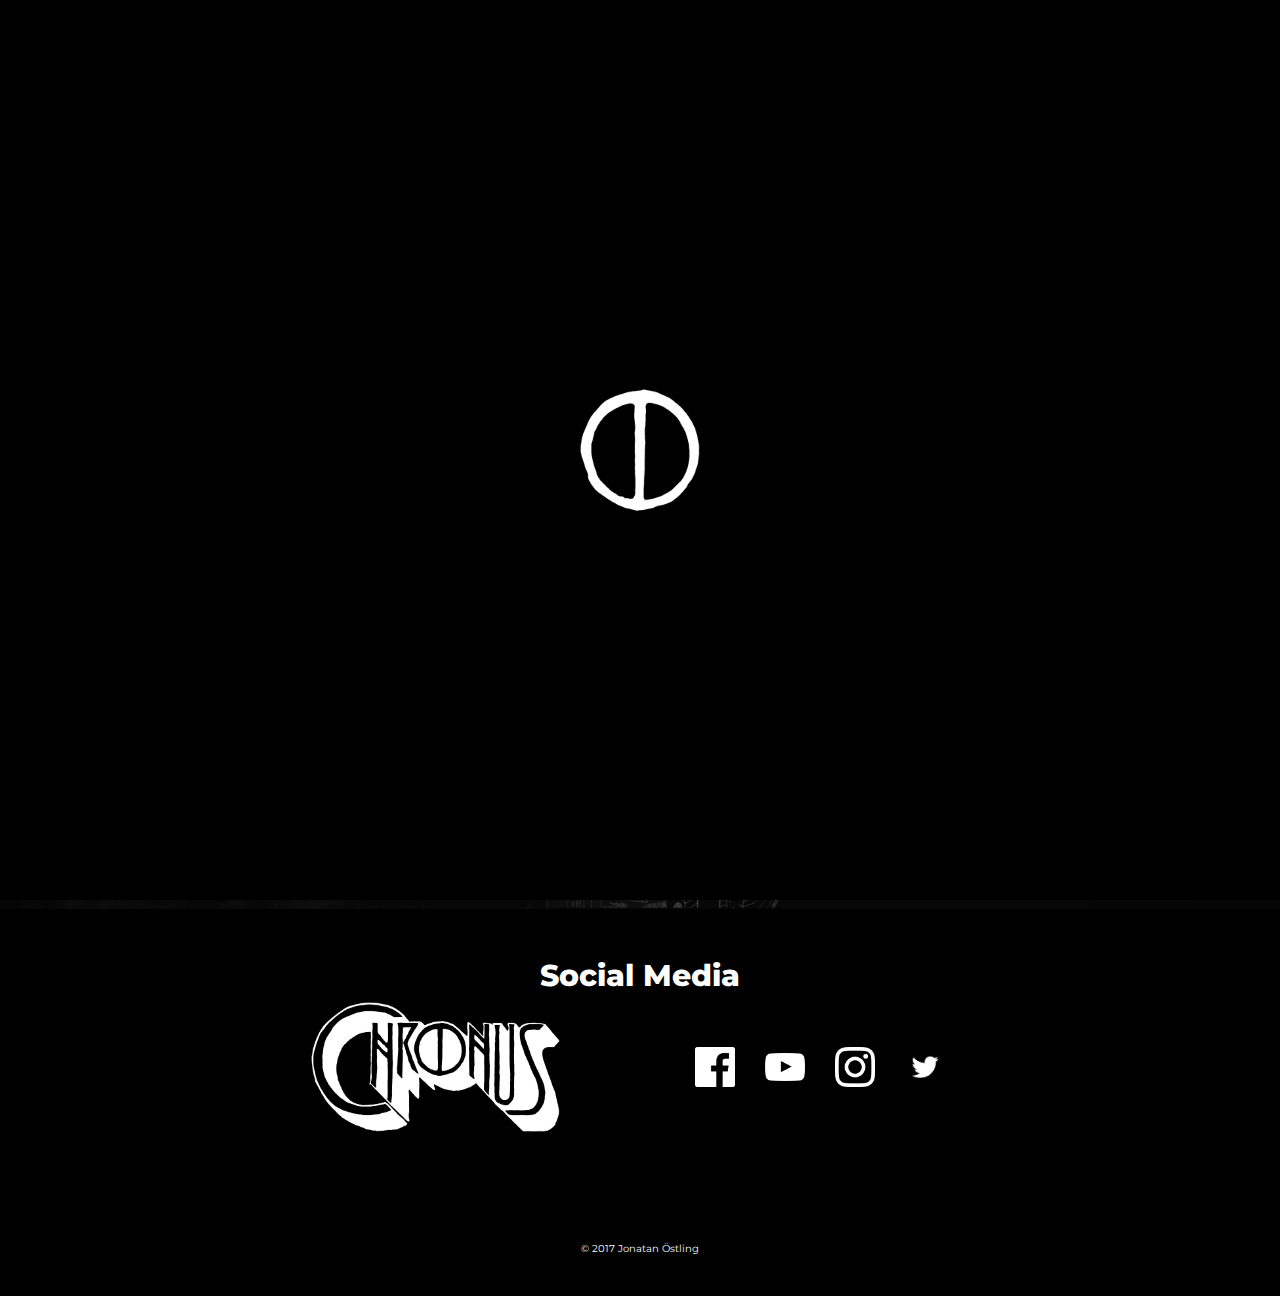
==== commit 1c576fec: "index update" ====
--- a/index.html
+++ b/index.html
@@ -52,12 +52,12 @@
     <div class="topContainer">
       <div class="container">
         <header class="page-header">
-          <a href="/"><img src="img/logo/logo2.png" alt="Chronus Logo" class="headerLogo"></a>
           <nav class="navbar navbar-inverse renovering-nav" data-ng-controller="navController">
+            <a href="/"><img src="img/logo/logo.png" alt="Chronus Logo" class="navbar-brand-desktop"></a>
             <ul class="nav nav-tabs nav-justified">
               <li data-ng-class="{active: isActive('/')}"><a href="/">HOME</a></li>
               <li data-ng-class="{active: isActive('/news')}"><a href="/news">NEWS</a></li>
-              <!-- <li data-ng-class="{active: isActive('/tour')}"><a href="/tour">TOUR</a></li> -->
+              <li data-ng-class="{active: isActive('/tour')}"><a href="/tour">TOUR</a></li>
               <li data-ng-class="{active: isActive('/band')}"><a href="/band">BAND</a></li>
               <li data-ng-class="{active: isActive('/store')}"><a href="/store">STORE</a></li>
               <li data-ng-class="{active: isActive('/contact')}"><a href="/contact">CONTACT</a></li>
@@ -69,7 +69,6 @@
     <div class="topContainer2">
       <div class="container">
         <header class="page-header">
-          <a href="/"><img src="img/logo/logo.png" alt="Chronus Logo Official Website" class="headerLogo"></a>
           <nav class="navbar navbar-inverse" data-ng-controller="navController">
             <div class="container-fluid">
               <div class="navbar-header">
@@ -85,7 +84,7 @@
               <ul class="nav nav-tabs nav-justified">
                 <li data-ng-class="{active: isActive('/')}"><a class="smoothScroll" href="/">HOME</a></li>
                 <li data-ng-class="{active: isActive('/news')}"><a href="/news">NEWS</a></li>
-                <!-- <li data-ng-class="{active: isActive('/tour')}"><a href="/tour">TOUR</a></li> -->
+                <li data-ng-class="{active: isActive('/tour')}"><a href="/tour">TOUR</a></li>
                 <li data-ng-class="{active: isActive('/band')}"><a href="/band">BAND</a></li>
                 <li data-ng-class="{active: isActive('/store')}"><a href="/store">STORE</a></li>
                 <li data-ng-class="{active: isActive('/contact')}"><a href="/contact">CONTACT</a></li>
--- a/css/main.css
+++ b/css/main.css
@@ -1,9 +1,9 @@
 html {
   position: relative;
-  min-height: 100%;
+  height: 1000px;
 }
 body {
-  height: 1100px;
+  height: 100%;
   min-width: 175px;
   margin:0;
   padding:0;
@@ -11,6 +11,12 @@
   font-family: 'Hammersmith One', sans-serif;
   color: #fff;
 }
+.fill {
+  width:100%;
+  height:100%;
+  background-position: center;
+  background-size:cover;
+}
 main {
   height: 500px;
   padding-top: 100px;
@@ -20,7 +26,7 @@
 }
 hr {
   border: 0;
-  border-bottom: 1px solid #111;
+  border-bottom: 1px solid #222;
   border-style: inset;
   border-width: 1px;
 }
@@ -30,7 +36,7 @@
   margin-top: 50px;
   margin-bottom: 70px;
   line-height: 2;
-  background-color: #111;
+  background-color: #222;
   border: 0px solid #333;
   border-radius: 0px;
   word-spacing: 0.1em;
@@ -111,6 +117,11 @@
 h1, h2, h3, h4, h5, h6 {
   font-weight: 800;
 }
+.latoTahomaGeneva {
+  display: inline-block;
+  color: #fff;
+  font-family: 'Lato', 'Tahoma', 'Geneva', sans-serif;
+}
 p {
   font-size: 1.3em;
   margin: 19px 0 19px;
@@ -153,6 +164,13 @@
 #myNavbar2 {
   background-color: #eee;
   border: 1px solid #eee;
+}
+.navbar-brand-desktop {
+  display: block;
+  float: left;
+  height: 59px;
+  padding: 9px 20px;
+  margin-top: 5px;
 }
 #myNavbar2 > a {
   color: #fff
@@ -207,7 +225,7 @@
   width: 114px;
 }
 .navbar-inverse {
-  background-color: #111;
+  background-color: #222;
 }
 .navbar-toggle {
   padding: 4px 12px 11px 12px;
@@ -218,7 +236,7 @@
   margin-top: 19px;
 }
 .navbar-inverse .navbar-toggle:focus, .navbar-inverse .navbar-toggle:hover {
-  background-color: #111;
+  background-color: #222;
 }
 .navbar-inverse .navbar-toggle .icon-bar {
   background-color: #fff;
@@ -263,7 +281,7 @@
 /******* LOGOS / ICONS *******/
 /*****************************/
 .headerLogo {
-  width: 60%;
+  width: 21%;
   margin-top: 10px;
   margin-bottom: 30px;
 }
@@ -350,8 +368,16 @@
 .orange {
   color: #c74110;
 }
+.logos {
+  width: 135px;
+  text-align: center;
+  margin: 0 auto;
+}
 .grey {
-  color: #999;
+  color: #777;
+}
+.gray {
+  background-color: #222;
 }
 .black {
   color: #000;
@@ -370,9 +396,6 @@
 }
 .align-right {
   text-align: right;
-}
-.grey {
-  background-color: #111;
 }
 .white2 {
   padding-top: 40px;
@@ -386,7 +409,7 @@
   background-color: #ffffff;
 }
 .highlight {
-  color: #fff;
+  color: #000;
   background-color: #c74110;
   padding-left: 5px;
   padding-right: 5px;
@@ -451,12 +474,18 @@
 .photoalbum-title {
   margin-top: 40px;
 }
+.tour-item {
+  margin-bottom: 70px;
+}
+.tour-item .h1, .tour-item .h2, .tour-item .h3 {
+  margin-top: 0px;
+}
 .topContainer {
-  background-color: #111;
+  background-color: #222;
   width: 100%;
 }
 .topContainer2 {
-  background-color: #111;
+  background-color: #222;
   width: 100%;
   display: none;
 }
@@ -482,14 +511,6 @@
   max-width: 1200px;
   padding-right: 15px;
   padding-bottom: 40px;
-  padding-left: 15px;
-  margin-right: auto;
-  margin-left: auto;
-}
-.container4 {
-  max-width: 720px;
-  padding-right: 15px;
-  padding-bottom: 30px;
   padding-left: 15px;
   margin-right: auto;
   margin-left: auto;
@@ -614,14 +635,18 @@
 /********* CAROUSEL **********/
 /*****************************/
 #myCarousel {
-  height: 44vw;
+  height: 93vh;
   overflow-y: hidden;
 }
 #myCarousel h1 {
-  font-size: 2.5vw;
+  font-size: 3.8vh;
   position: relative;
-  top: 1.8em;
+  top: 3vh;
+  margin-bottom: 4.8vh;
   z-index: 2;
+}
+.carousel-inner{
+  height:100%;
 }
 .carousel img {
   top: 0;
@@ -630,20 +655,11 @@
   height: 500px;
   max-width: none;
 }
-.bar {
-  height: 4vw;
-  width: 100%;
-  padding-top: 2vw;
-  -moz-opacity: 0.5;
-  -khtml-opacity: 0.5;
-  opacity: 0.5;
-  filter: alpha(opacity=50);
-  background: black;
-  margin-top: 1vw;
-  margin-bottom: 0.3vw;
+.carousel,.item,.active{
+  height:100%;
 }
 .carousel-caption {
-  top: 15vw;
+  top: 55vh;
   bottom: 0px;
   height: 200px;
   padding-top: 0px;
@@ -659,7 +675,7 @@
 .carousel-button {
   padding: 8px 17px;
   font-family: 'Hammersmith One', sans-serif;
-  font-size: 2vw;  
+  font-size: 3vh;  
   color: #c74110;
   /*#942121*/
   background-color: #000;
@@ -668,8 +684,8 @@
 }
 .carousel-button:hover {
   cursor: pointer;
-  text-decoration: none;
-  color: #d0d0d0;
+    text-decoration: none;
+    color: #d0d0d0;
 }
 .send-button {
   width: 50%;
@@ -689,11 +705,18 @@
   background-color: #333;
 }
 /*****************************/
-/********** IMAGE ************/
+/********** IMAGES ************/
 /*****************************/
 .band-image {
   width: 100%;
   display: block;
+}
+.bandLogo {
+  margin-top: 10px;
+  display: inline-block;
+  margin-left: 10px;
+  margin-right: 10px;
+
 }
 .img-responsive {
   border: 0px solid #fac400;
@@ -842,8 +865,9 @@
   max-width: 350px;
 }
 .img-circle {
-  margin-top: 30px;
-  margin-bottom: 20px;
+  display: inline;
+  margin-right: 6px;
+  margin-bottom: 10px;
 }
 .img-circle2 {
   margin-top: 30px;
@@ -1013,22 +1037,27 @@
   }
 }
 @media (max-width: 767px) {
+  body {
+		padding-left: 0;
+		padding-right: 0;
+	}
   h1, h2, h3, h4, h5, h6, .h1, .h2, .h3, .h4, .h5, .h6 {
     line-height: 1.3;
   }
   #myCarousel {
-    height: 113vw;
+    height: 89vh;
   }
   #myCarousel h1 {
     font-size: 5.5vw;
-    top: -12.2vw;   
+    top: 0.8vw;
+    margin-bottom: 2.4vh;
   }
   .bar {
     height: 19vw;
     margin-top: -31vw;
   }
   .carousel-caption {
-    top: 27vw;
+    top: 21vw;
   }
   .underline {
     font-size: 5.5vw;
@@ -1036,6 +1065,9 @@
   .carousel-button {
     font-size: 4.4vw;
   }
+  .carousel-indicators {
+    bottom: 30px;
+  }
   html {
     font-size: 2px;
   }
@@ -1046,17 +1078,21 @@
     margin-bottom: 50px;
   }
   .topContainer {
-    background-color: #111;
+    background-color: #222;
     width: 100%;
     display: none;
   }
   .topContainer2 {
-    background-color: #111;
+    background-color: #222;
     width: 100%;
     display: block;
   }
   .mobile-indicator {
     display: inline-block;
+  }
+  .tour .mobile-indicator hr {
+    margin-top: 0px;
+    margin-bottom: 40px;
   }
   .container2 {
     padding-top: 10px;
@@ -1344,10 +1380,6 @@
   }
   form, .send-button {
     width: 150px;
-  }
-  .img-circle {
-    width: 100px;
-    height: 100px;
   }
   .send-button {
     font-size: 14px;
@@ -1627,4 +1659,4 @@
   -webkit-transition: all 0.3s 1s ease-out; /* Android 2.1+, Chrome 1-25, iOS 3.2-6.1, Safari 3.2-6 */
   transition: all 0.3s 1s ease-out /*Chrome 26, Firefox 16+, iOS 7+, IE 10+, Opera, Safari 6.1+ */
 
-}+}
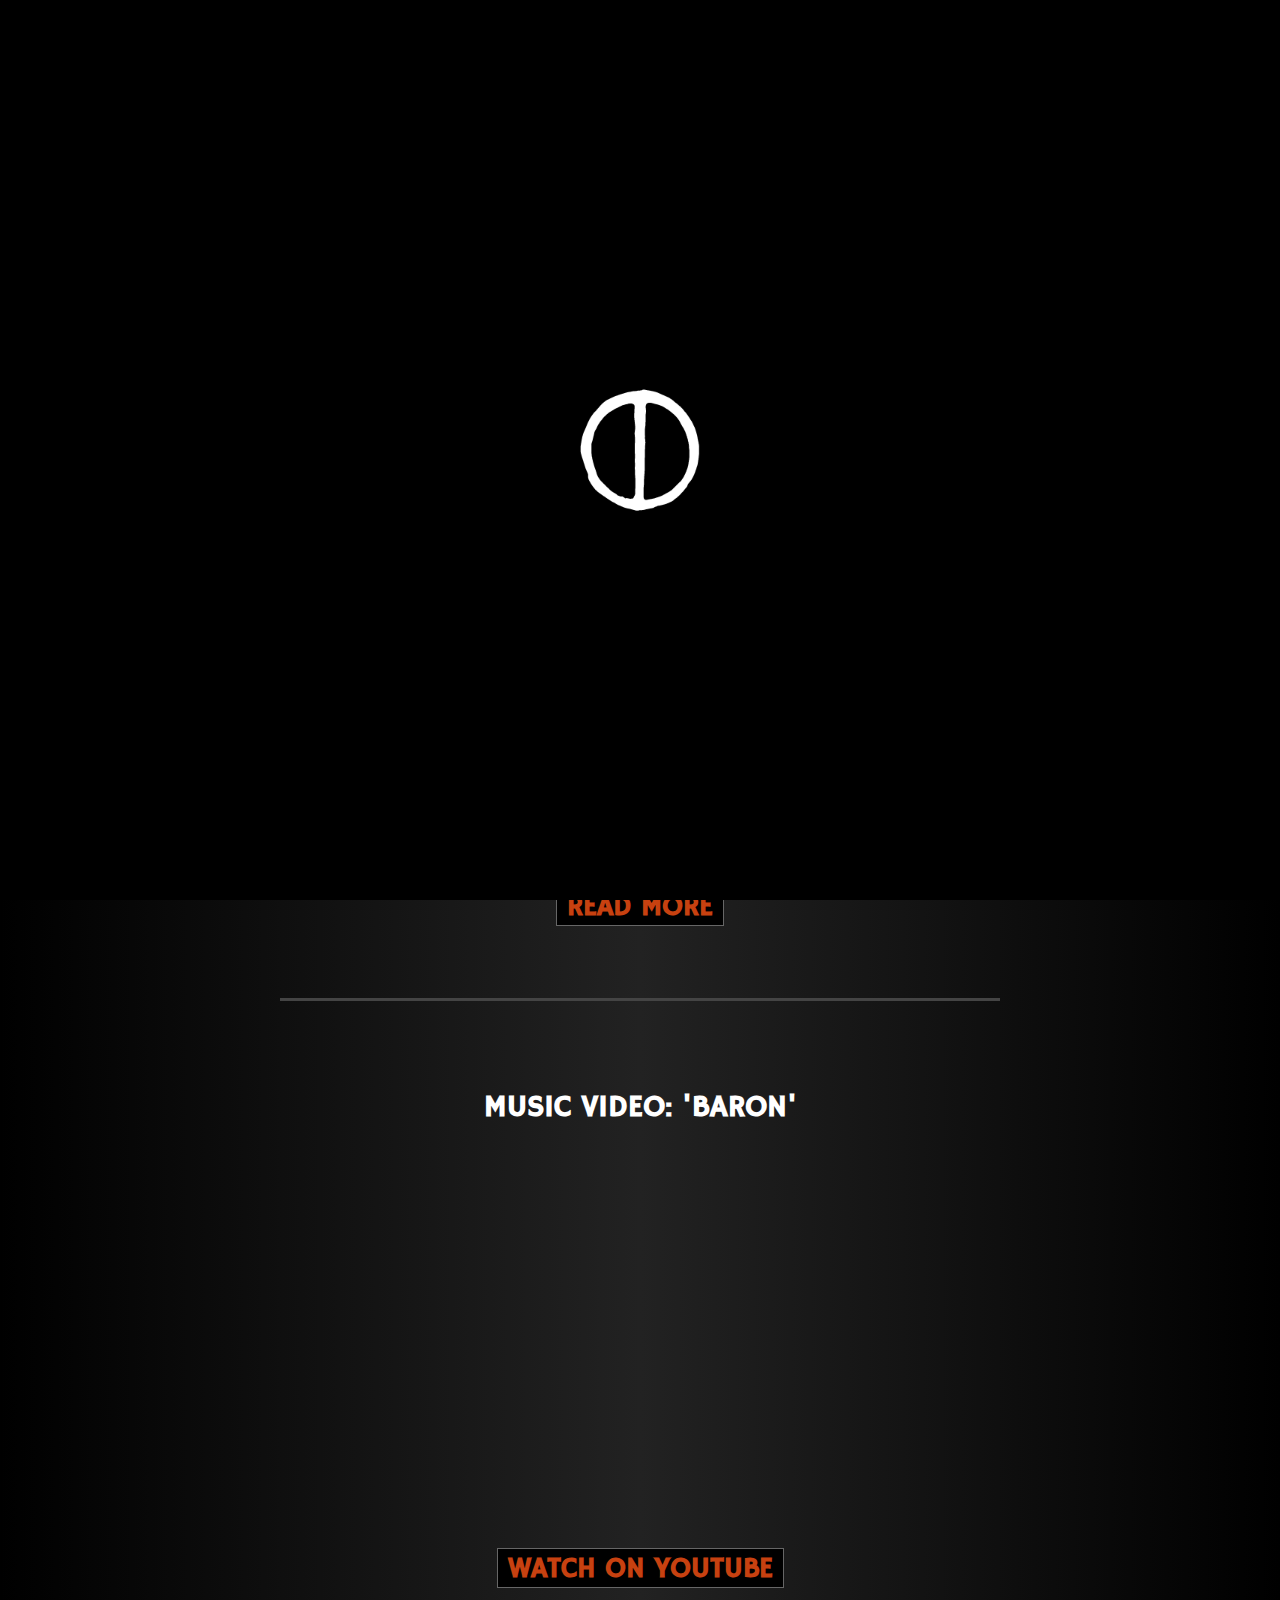
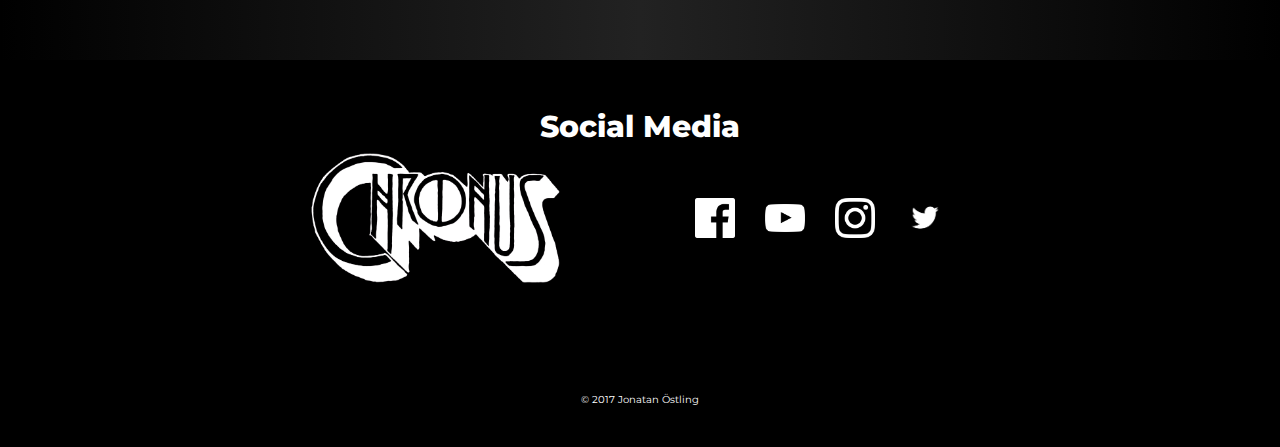
==== commit 40d6c85a: "redesign album release" ====
--- a/index.html
+++ b/index.html
@@ -53,7 +53,7 @@
       <div class="container">
         <header class="page-header">
           <nav class="navbar navbar-inverse renovering-nav" data-ng-controller="navController">
-            <a href="/"><img src="img/logo/logo.png" alt="Chronus Logo" class="navbar-brand-desktop"></a>
+            <a href="/"><img src="img/logo/rsz_logo.png" alt="Chronus Logo" class="navbar-brand-desktop"></a>
             <ul class="nav nav-tabs nav-justified">
               <li data-ng-class="{active: isActive('/')}"><a href="/">HOME</a></li>
               <li data-ng-class="{active: isActive('/news')}"><a href="/news">NEWS</a></li>
@@ -71,14 +71,12 @@
         <header class="page-header">
           <nav class="navbar navbar-inverse" data-ng-controller="navController">
             <div class="container-fluid">
-              <div class="navbar-header">
-                <a href="/" class="navbar-brand"><img src="img/logo/logo.png" alt="Chronus Logo Official Website"></a>
-                <button type="button" class="navbar-toggle" data-toggle="collapse" data-target="#myNavbar">
-                  <span class="icon-bar"></span>
-                  <span class="icon-bar"></span>
-                  <span class="icon-bar"></span>
-                </button>
-              </div>
+              <a href="/"><img class="navbar-brand" src="img/logo/rsz_logo.png" alt="Chronus Logo Official Website"></a>
+              <button type="button" class="navbar-toggle" data-toggle="collapse" data-target="#myNavbar">
+                <span class="icon-bar"></span>
+                <span class="icon-bar"></span>
+                <span class="icon-bar"></span>
+              </button>
             </div>
             <div class="collapse navbar-collapse" id="myNavbar">
               <ul class="nav nav-tabs nav-justified">
--- a/css/main.css
+++ b/css/main.css
@@ -7,9 +7,15 @@
   min-width: 175px;
   margin:0;
   padding:0;
-  background-color: #000;
   font-family: 'Hammersmith One', sans-serif;
   color: #fff;
+  background-image:
+  linear-gradient(
+    to right, 
+    #000, 
+    #222, 
+    #000
+  );
 }
 .fill {
   width:100%;
@@ -30,14 +36,17 @@
   border-style: inset;
   border-width: 1px;
 }
+.news .highlight3 {
+  margin-bottom: 0px;
+}
 .thumbnail {
   display: block;
   padding: 20px;
-  margin-top: 50px;
-  margin-bottom: 70px;
+  margin-top: 0px;
+  margin-bottom: 120px;
   line-height: 2;
-  background-color: #222;
-  border: 0px solid #333;
+  background-color: #333;
+  border: 1px solid #666;
   border-radius: 0px;
   word-spacing: 0.1em;
 }
@@ -169,7 +178,7 @@
   display: block;
   float: left;
   height: 59px;
-  padding: 9px 20px;
+  padding: 8px 20px;
   margin-top: 5px;
 }
 #myNavbar2 > a {
@@ -216,27 +225,27 @@
 .navbar-brand {
   display: none;
   float: left;
-  height: 82px;
-  padding: 15px 15px;
-  font-size: 18px;
-  line-height: 20px;
+  height: 59px;
+  padding: 8px 20px;
+  margin-top: 5px;
 }
 .navbar-brand img {
   width: 114px;
 }
 .navbar-inverse {
-  background-color: #222;
+  background-color: #333;
 }
 .navbar-toggle {
-  padding: 4px 12px 11px 12px;
+  margin-bottom: 9px;
+  padding: 6px 12px 11px 12px;
   border-radius: 0px;
 }
 .navbar-inverse .navbar-toggle {
   border: 0px;
-  margin-top: 19px;
+  margin-top: 10px;
 }
 .navbar-inverse .navbar-toggle:focus, .navbar-inverse .navbar-toggle:hover {
-  background-color: #222;
+  background-color: #333;
 }
 .navbar-inverse .navbar-toggle .icon-bar {
   background-color: #fff;
@@ -324,24 +333,11 @@
   margin-right: 20px;
   margin-left: 20px;
 }
-.bauhaus {
-  display: inline;
-  margin-left: 20px;
-}
-.ahlsell {
-  display: inline;
-  margin-right: 10px;
-  margin-left: 20px;
-}
-.dahl {
-  display: inline;
-  margin-left: 20px;
-}
 .img-logos img {
   display: inline-block;
 }
 .img-logos {
-  margin-top: 50px;
+  margin-top: 30px;
   margin-bottom: 30px;
 }
 .store {
@@ -351,6 +347,13 @@
   -webkit-transition-timing-function: ease;
   transition-timing-function: ease;
 }
+.pageLogo {
+  height: 200px;
+  -webkit-transition: width 0.1s, height 0.1s, padding-top 0.1s; /* For Safari 3.1 to 6.0 */
+  transition: width 0.1s, height 0.1s, padding-top 0.1s;
+  -webkit-transition-timing-function: ease;
+  transition-timing-function: ease;
+}
 .store:hover {
   height: 210px;
   cursor: pointer;
@@ -365,6 +368,9 @@
 /*****************************/
 /****** STYLING CLASSES ******/
 /*****************************/
+.tour {
+  padding-top: 40px;
+}
 .orange {
   color: #c74110;
 }
@@ -374,16 +380,23 @@
   margin: 0 auto;
 }
 .grey {
-  color: #777;
+  color: #999;
 }
 .gray {
-  background-color: #222;
+  background-image:
+  linear-gradient(
+    to right, 
+    #222, 
+    #333, 
+    #222
+  );
+  background-color: #333;
 }
 .black {
   color: #000;
 }
 .margin-top {
-  margin-top: 20px;
+  margin-top: 28px;
 }
 .margin-bottom {
   margin-bottom: 40px;
@@ -430,15 +443,19 @@
 }
 .highlight2 {
   color: #c74110;
+  background: #000;
   font-weight: 800;
-  padding-left: 2px;
-  padding-right: 2px;
+  padding-top: 3px;
+  padding-right: 10px;
+  padding-left: 10px;
+  border: 1px solid #666;
 }
 .highlight3 {
   color: #c74110;
+  border: 1px solid #666;
+  border-bottom: 0px;
   background-color: #000;
-  padding-left: 5px;
-  padding-right: 5px;
+  padding: 5px;
 }
 .asap {
   font-family: 'Hammersmith One', sans-serif;
@@ -455,7 +472,6 @@
 /****** MOBILE CLASSES *******/
 /*****************************/
 .mobile-indicator {
-  background-color: #000;
   display: none;
   width: 100%;
   text-align: center;
@@ -471,9 +487,31 @@
 /*****************************/
 /******** CONTAINERS *********/
 /*****************************/
+.homePageContentCard {
+  padding-bottom: 70px;
+  border-bottom: 3px solid #444;
+}
+.homePageContentCard:first-child {
+  padding-top: 0px;
+}
+.homePageContentCard:last-of-type {
+  padding-top: 70px;
+  border-bottom: 0px;
+}
+.homePage > h2 {
+  line-height: 1.3;
+}
 .photoalbum-title {
   margin-top: 40px;
 }
+.videoDiv {
+  max-width: 1000px;
+  text-align: center;
+  margin: 0 auto;
+}
+.embed-responsive .embed-responsive-16by9 {
+  max-width: 1000px;
+}
 .tour-item {
   margin-bottom: 70px;
 }
@@ -481,11 +519,11 @@
   margin-top: 0px;
 }
 .topContainer {
-  background-color: #222;
+  background-color: #333;
   width: 100%;
 }
 .topContainer2 {
-  background-color: #222;
+  background-color: #333;
   width: 100%;
   display: none;
 }
@@ -570,13 +608,17 @@
   color: #fff;
   background-color: transparent;
 }
+.videoPremiere {
+  height: 93vh;
+  background-color: #000;
+}
 .footer {
   padding-top: 30px;
   bottom: 0;
   width: 100%;
   height: 387px;
+  background-color: #000;
   color: #FFF;
-  background-color: #000;
   text-align: center;
 }
 /*****************************/
@@ -695,7 +737,7 @@
   font-size: 28px;
   color: #c74110;
   background-color: #000;
-  border: none;
+  border: 1px solid #666;
   border-radius: 0px;
 }
 .send-button:hover {
@@ -719,7 +761,6 @@
 
 }
 .img-responsive {
-  border: 0px solid #fac400;
   padding: 0px;
   border-radius: 0px;
   display: inline;
@@ -754,99 +795,15 @@
   background-repeat: no-repeat;
   background-size: cover;
 }
-#store-pic-container {
-  height: 320px;
+#store-pic-container, .imgLogo-container {
+  height: 256px;
   background-image: url('../img/background-img/pexels-photo-92976_90_222.jpg');
   background-position: top center;
   background-repeat: no-repeat;
   background-size: cover;
 }
-#store-pic-container .fa-tint:hover {
-  padding-top: 50px;
-  color: #333;
-}
-#store-pic-container .fa:hover {
-  width: 200px;
-  height: 200px;
-  cursor: default;
-}
-#pic-container2 {
-  height: 480px;
-  background-image: url('../img/background-img/rsz_verktyg_20.jpg');
-  background-position: center bottom;
-  background-repeat: no-repeat;
-  background-attachment: fixed;
-  background-size: cover;
-}
-#kok-pic-container {
-  height: 480px;
-  background-image: url('../img/background-img/rsz_pexels-photo-259828.jpg');
-  background-position: center center;
-  background-repeat: no-repeat;
-  background-size: cover;
-}
-#kok-pic-container .fa-cutlery:hover {
-  padding-top: 50px;
-  color: #333;
-}
-#kok-pic-container .fa:hover {
-  width: 200px;
-  height: 200px;
-  cursor: default;
-}
-#badrum-pic-container {
-  height: 480px;
-  background-image: url('../img/background-img/rsz_1badrum_1.jpg');
-  background-position: center center;
-  background-repeat: no-repeat;
-  background-size: cover;
-}
-#badrum-pic-container .fa-bath:hover {
-  padding-top: 50px;
-  color: #333;
-}
-#badrum-pic-container .fa:hover {
-  width: 200px;
-  height: 200px;
-  cursor: default;
-}
-#snickeri-pic-container {
-  height: 480px;
-  background-image: url('../img/background-img/rsz_pexels-photo-345135.jpg');
-  background-position: center center;
-  background-repeat: no-repeat;
-  background-size: cover;
-}
-#snickeri-pic-container .fa-home:hover {
-  padding-top: 50px;
-  color: #333;
-}
-#snickeri-pic-container .fa:hover {
-  width: 200px;
-  height: 200px;
-  cursor: default;
-}
-#total-pic-container {
-  height: 480px;
-  background-image: url('../img/background-img/rsz_pexels-photo.jpg');
-  background-position: center center;
-  background-repeat: no-repeat;
-  background-size: cover;
-}
-#total-pic-container .fa-building:hover {
-  padding-top: 50px;
-  color: #333;
-}
-#total-pic-container .fa:hover {
-  width: 200px;
-  height: 200px;
-  cursor: default;
-}
+
 #contact-bg {
-  /* background-image: url('../img/background-img/pexels-photo-92976_90_222.jpg'); */
-  /* background-size: cover; */
-  /* background-position: center top; */
-  /* background-repeat: no-repeat; */
   font-family: 'Montserrat', sans-serif;
 }
 #contact-bg h1 {
@@ -867,7 +824,7 @@
 .img-circle {
   display: inline;
   margin-right: 6px;
-  margin-bottom: 10px;
+  margin-bottom: 7px;
 }
 .img-circle2 {
   margin-top: 30px;
@@ -979,11 +936,14 @@
   .store:hover {
     height: 150px;
   }
-  .img-logos {
+  .pageLogo {
+    height: 140px;
+  }
+  .img-logos, .store {
     padding-top: 0px;
   }
-  #store-pic-container {
-    height: 240px;
+  #store-pic-container, .imgLogo-container {
+    height: 194px;
   }
   .circleRow h2 {
     font-size: 20px;
@@ -998,9 +958,6 @@
   }
   .store-item-description-hidden {
     display: block;
-  }
-  .margin-top {
-    margin-top: 30px;
   }
   .container2 {
     text-align: center;
@@ -1038,11 +995,11 @@
 }
 @media (max-width: 767px) {
   body {
-		padding-left: 0;
-		padding-right: 0;
-	}
-  h1, h2, h3, h4, h5, h6, .h1, .h2, .h3, .h4, .h5, .h6 {
-    line-height: 1.3;
+    height: 100%;
+    min-width: 175px;
+    margin:0;
+    padding-left: 0;
+    padding-right: 0;
   }
   #myCarousel {
     height: 89vh;
@@ -1068,9 +1025,6 @@
   .carousel-indicators {
     bottom: 30px;
   }
-  html {
-    font-size: 2px;
-  }
   .desktop {
     display: none; 
   }
@@ -1078,12 +1032,10 @@
     margin-bottom: 50px;
   }
   .topContainer {
-    background-color: #222;
-    width: 100%;
     display: none;
   }
   .topContainer2 {
-    background-color: #222;
+    background-color: #333;
     width: 100%;
     display: block;
   }
@@ -1094,32 +1046,15 @@
     margin-top: 0px;
     margin-bottom: 40px;
   }
-  .container2 {
-    padding-top: 10px;
-  }
   .navbar-brand {
     display: block;
   }
   .headerLogo {
     display: none;
   }
-  #pic-container2 {
-    height: 850px;
-  }
-  .circleRow {
-    margin-top: 0px;
-  }
-  .marketing .circleRow h2 {
-    font-size: 28px;
-    margin-top: 0px;
-    margin-bottom: 40px;
-  }
   .pagination li a {
     font-size: 18px;
   }
-  .img-logos {
-    margin-top: 32px;
-  }
   .footerLogo {
     width: 150px;
   }
@@ -1141,14 +1076,23 @@
   .item1 h1, .item2 h1, .item3 h1, .item4 h1 {
     margin-bottom: 10px;
   }
-  .thumbnail {
-    margin-top: 65px;
-  }
   .newsAnchor {
     font-size: 4.5vw;
   }
+  .navbar {
+    margin-bottom: 0px;
+  }
+  .homePageContentCard {
+    border-bottom: 0px;
+  }
+  .homePageContentCard:last-of-type {
+    padding-bottom: 200px;
+  }
 }
 @media (max-width: 560px) {
+  .margin-top:first-of-type {
+    margin-top: 2px;
+  }
   .thumbnail .caption h1 {
     font-size: 6vw;
   }
@@ -1180,7 +1124,7 @@
 }
 @media (max-width: 506px) {
   h2, .h2 {
-    font-size: 27px;
+    font-size: 21px;
   }
   .contact-button {
     font-size: 20px;
@@ -1192,6 +1136,18 @@
   }
   .featurette-image {
     max-width: 222px;
+  }
+  #store-pic-container, .imgLogo-container {
+    height: 120px;
+  }
+  .pageLogo, .store:hover {
+   height: 80px; 
+  }
+  .img-logos {
+    margin-top: 20px;
+  }
+  .store {
+    height: 75px;
   }
 }
 @media (max-width: 487px) {
@@ -1238,12 +1194,14 @@
   }
 }
 @media (max-width: 393px) {
+  .goToStore-button {
+    padding: 5px;
+  }
   .thumbnail p {
     font-size: 1.0em;
   }
   .navbar-inverse .navbar-toggle {
     border: 0px;
-    margin-top: 19px;
   }
   .item1 h1, .item2 h1, .item3 h1, .item4 h1 {
     margin-bottom: 8px;
@@ -1278,263 +1236,6 @@
   }
   .pagination li a {
     font-size: 12px;
-  }
-}
-@media (max-width: 280px) {
-  .navbar-inverse .navbar-toggle {
-    margin-top: 18px;
-  }
-  .navbar-inverse .navbar-toggle .icon-bar {
-    height: 3px;
-    width: 29px;
-    margin-top: 5px;
-  }
-  .navbar-toggle {
-    padding: 4px 12px 7px 12px;
-  }
-  .navbar-brand img {
-    width: 75px;
-  }
-  .navbar-brand {
-    height: 61px;
-  }
-  .dropdown-menu > li > a {
-    font-size: 12px;
-  }
-  .headerLogo {
-    margin-bottom: 10px;
-  }
-  .container2 {
-    padding-right: 0px;
-    padding-left: 0px;
-  }
-  .marketing {
-    padding-right: 0px;
-    padding-left: 0px;
-  }
-  .underline {
-    font-size: 18px;
-    line-height: normal;
-  }
-  .partner-heading-h2 {
-    font-size: 30px;
-  }
-  .partner-heading-h3 {
-    font-size: 22px;
-  }
-  .partners h2 {
-    font-size: 14px;
-  }
-  .partnerLogo {
-    width: 90px;
-  }
-  .bauhaus {
-    width: 90px;
-    margin-top: 40px;
-    margin-right: 20px;
-    margin-left: 20px;
-  }
-  .dahl {
-    height: 45px;
-  }
-  .ahlsell {
-    width: 90px;
-    margin-top: 40px;
-    margin-right: 20px;
-    margin-left: 20px;
-  }
-  .col-xs-1, .col-sm-1, .col-md-1, .col-lg-1, .col-xs-2, .col-sm-2, .col-md-2, .col-lg-2, .col-xs-3, .col-sm-3, .col-md-3, .col-lg-3, .col-xs-4, .col-sm-4, .col-md-4, .col-lg-4, .col-xs-5, .col-sm-5, .col-md-5, .col-lg-5, .col-xs-6, .col-sm-6, .col-md-6, .col-lg-6,
-  .col-xs-7, .col-sm-7, .col-md-7, .col-lg-7, .col-xs-8, .col-sm-8, .col-md-8, .col-lg-8, .col-xs-9, .col-sm-9, .col-md-9, .col-lg-9, .col-xs-10, .col-sm-10, .col-md-10, .col-lg-10, .col-xs-11, .col-sm-11, .col-md-11, .col-lg-11, .col-xs-12, .col-sm-12, .col-md-12, .col-lg-12 {
-    position: relative;
-    min-height: 1px;
-    padding-right: 0px;
-    padding-left: 0px;
-  }
-  .white2 .container ul {
-    padding-left: 0px;
-  }
-}
-@media (max-width: 266px) {
-  .pagination li a {
-      font-size: 10px;
-  }
-  .store {
-    height: 100px;
-  }
-  .store:hover {
-    height: 110px;
-  }
-  .featurette-image {
-    max-width: 150px;
-  }
-}
-@media (max-width: 256px) {
-  h1, .h1 {
-    font-size: 23px;
-  }
-  h2, .h2 {
-    font-size: 20px;
-  }
-  p {
-    font-size: 1em;
-  }
-  form, .send-button {
-    width: 150px;
-  }
-  .send-button {
-    font-size: 14px;
-    padding: 5px 5px;
-  }
-  .send-button:hover {
-    font-size: 14px;
-    padding: 5px 5px;
-  }
-  .carousel-caption h1 .underline {
-    font-size: 15px;
-  }
-  .contact-button {
-    font-size: 18px;
-    padding: 10px 10px;
-  }
-  .contact-button:hover {
-    font-size: 18px;
-    padding: 10px 10px;
-  }
-  #caption1, #caption2, #caption3, #caption4, #caption5, #caption6, #caption7, #caption8 {
-    height: 100px;
-  }
-}
-@media (max-width: 244px) {
-  h1, .h1 {
-    font-size: 18px;
-  }
-  .highlight3 {
-    font-size: 12px;
-  }
-  .footerLogo {
-    width: 83px;
-  }
-  .social-media {
-    padding-top: 10px;
-  }
-  .social-media img {
-    margin-right: 2px;
-  }
-  .social1 {
-    width: 11px;
-  }
-}
-@media (max-width: 205px) {
-  .navbar-brand > img {
-    display: inline-block;
-    position: relative;
-  }
-  .navbar-toggle {
-    float: left;
-  }
-}
-@media (max-width: 200px) {
-  .underline {
-    font-size: 15px;
-    line-height: normal;
-  }
-  .contact-button {
-    font-size: 14px;
-    padding: 10px 10px;
-  }
-  .contact-button:hover {
-    font-size: 14px;
-    padding: 10px 10px;
-  }
-  .vvs {
-    height: 70px;
-  }
-  .vatrum, .per {
-    height: 50px;
-  }
-}
-@media (max-width: 197px) {
-  h4, .h4 {
-    font-size: 13px;
-  }
-  form, .send-button {
-    width: 100px;
-  }
-  .send-button {
-    font-size: 14px;
-    padding: 5px 5px;
-  }
-  .send-button:hover {
-    font-size: 14px;
-    padding: 5px 5px;
-  }
-  .highlight {
-    padding-left: 0px;
-    padding-right: 0px;
-  }
-}
-@media (max-width: 187px) {
-  h1, .h1 {
-    font-size: 12px;
-  }
-  p {
-    font-size: 0.8em;
-  }
-  .dropdown-menu {
-    min-width: 120px;
-  }
-  .dropdown-menu > li > a {
-    font-size: 10px;
-    padding: 3px 3px;
-  }
-  .col-md-6 {
-    padding-right: 0px;
-    padding-left: 0px;
-  }
-  .footerText h2 {
-    font-size: 12px;
-  }
-  .nav-tabs.nav-justified > li > a {
-    font-size: 12px;
-    margin-bottom: 0px;
-  }
-  .partner-heading-h2 {
-    font-size: 24px;
-  }
-  .partner-heading-h3 {
-    font-size: 18px;
-  }
-  .partnerLogo {
-    margin-right: 0px;
-    margin-left: 0px;
-  }
-  .ahlsell {
-    margin-right: 0px;
-    margin-left: 0px;
-  }
-  .dahl {
-    margin-right: 0px;
-    margin-left: 0px;
-  }
-  .white2 .container p {
-    font-size: 14px;
-  }
-  .white2 .container ul {
-    font-size: 10px;
-  }
-}
-@media (max-width: 164px) {
-  h2, .h2 {
-    font-size: 17px;
-  }
-  .contact-button {
-    font-size: 12px;
-    padding: 5px 5px;
-
-  }
-  .contact-button:hover {
-    font-size: 12px;
-    padding: 5px 5px;
   }
 }
 .loadlogo {
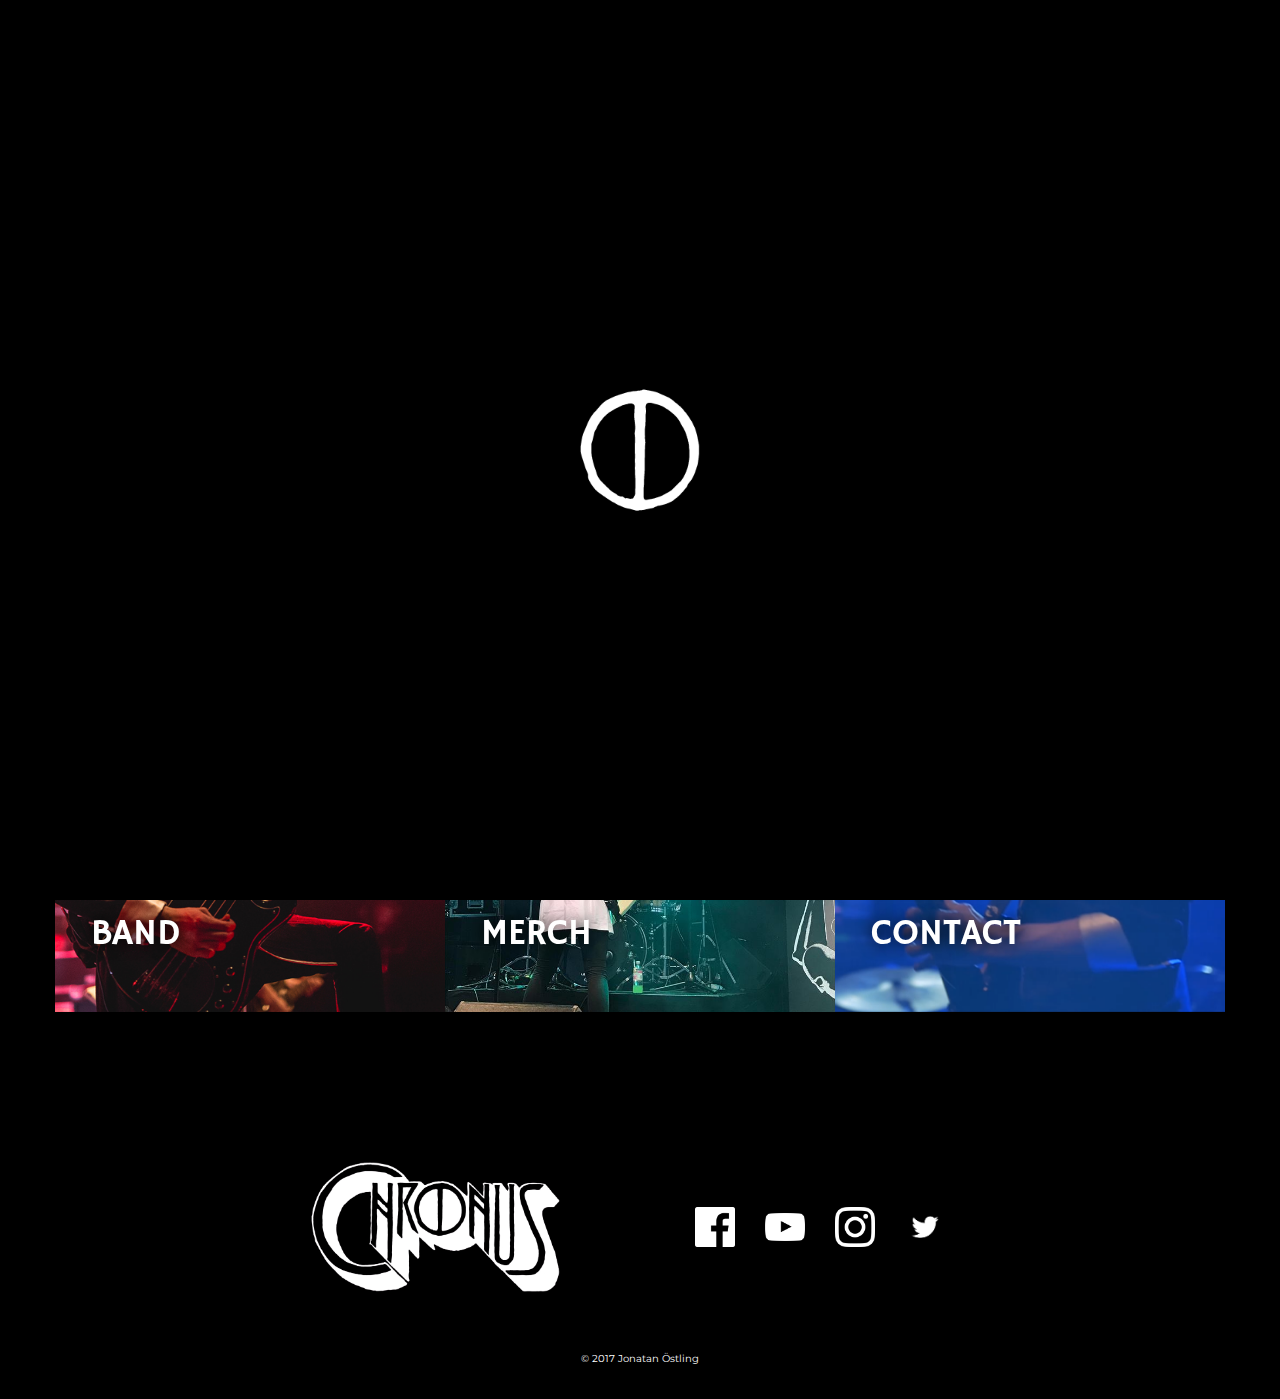
==== commit 95725cf1: "New update for website" ====
--- a/index.html
+++ b/index.html
@@ -1,110 +1,136 @@
 <!DOCTYPE html>
 <html data-ng-app="app">
-  <head>
-    <base href="/" />
-    <title>Chronus Official</title>
-    <meta charset="utf-8">
-    <meta name="viewport" content="width=device-width, initial-scale=1">
 
-    <!-- for Google -->
-    <meta name="description" content="Welcome to the official Chronus website." />
-    <meta name="keywords" content="Chronus Official Website" />
+<head>
+  <base href="/" />
+  <title>Chronus Official</title>
+  <meta charset="utf-8">
+  <meta name="viewport" content="width=device-width, initial-scale=1">
 
-    <meta name="author" content="Chronus" />
-    <meta name="copyright" content="Jonatan &Ouml;stling" />
-    <meta name="application-name" content="Chronus Website" />
+  <!-- for Google -->
+  <meta name="description" content="Welcome to the official Chronus website." />
+  <meta name="keywords" content="Chronus Official Website" />
 
-    <!-- for Facebook -->
-    <meta property="fb:app_id" content="APPID"/>
-    <meta property="og:title" content="Chronus" />
-    <meta property="og:type" content="article" />
-    <meta property="og:image:url" content="img/logo/chronus-vit.jpg" />
-    <meta property="og:url" content="https://www.chronusofficial.com/" />
-    <meta property="og:description" content="Welcome to the official Chronus website." />
+  <meta name="author" content="Chronus" />
+  <meta name="copyright" content="Jonatan &Ouml;stling" />
+  <meta name="application-name" content="Chronus Website" />
 
-    <!-- for Twitter -->
-    <meta name="twitter:card" content="summary" />
-    <meta name="twitter:title" content="Chronus" />
-    <meta name="twitter:description" content="Welcome to the official Chronus website." />
-    <meta name="twitter:image" content="img/logo/chronus-vit.jpg" />
+  <!-- for Facebook -->
+  <meta property="fb:app_id" content="APPID" />
+  <meta property="og:title" content="Chronus" />
+  <meta property="og:type" content="article" />
+  <meta property="og:image:url" content="img/logo/chronus-vit.jpg" />
+  <meta property="og:url" content="https://www.chronusofficial.com/" />
+  <meta property="og:description" content="Welcome to the official Chronus website." />
 
-    <link rel="apple-touch-icon" sizes="180x180" href="/apple-touch-icon.png">
-    <link rel="icon" type="image/png" href="/favicon-32x32.png" sizes="32x32">
-    <link rel="icon" type="image/png" href="/favicon-16x16.png" sizes="16x16">
-    <link rel="manifest" href="/manifest.json">
-    <link rel="mask-icon" href="/safari-pinned-tab.svg" color="#5bbad5">
-    <meta name="theme-color" content="#ffffff">
-    <link rel="shortcut icon" href="https://www.chronusofficial.com/favicon.ico" />
+  <!-- for Twitter -->
+  <meta name="twitter:card" content="summary" />
+  <meta name="twitter:title" content="Chronus" />
+  <meta name="twitter:description" content="Welcome to the official Chronus website." />
+  <meta name="twitter:image" content="img/logo/chronus-vit.jpg" />
 
-    <!-- Stylesheet -->
-    <link href="https://fonts.googleapis.com/css?family=Montserrat|Asap:400,700|Righteous|Hammersmith+One|Lato" rel="stylesheet">
-    <link rel="stylesheet" href="css/bootstrap.css" media="screen" title="no title" charset="utf-8">
-    <link rel="stylesheet" href="css/font-awesome-4.7.0/css/font-awesome.min.css">
-    <link rel="stylesheet" href="css/main.css" media="screen" title="no title" charset="utf-8">
-    <link rel="stylesheet" href="css/lightbox.css">
-  </head>
-  <body id="bodyElement">
-    <div id="loader-wrapper">
-      <div id="loader"><img src="img/logo/ChronusOWhite1.png" alt="Chronus O logo loading website animation"></div>
-      <div class="loader-section section-left"></div>
-      <div class="loader-section section-right"></div>
+  <link rel="apple-touch-icon" sizes="180x180" href="/apple-touch-icon.png">
+  <link rel="icon" type="image/png" href="/favicon-32x32.png" sizes="32x32">
+  <link rel="icon" type="image/png" href="/favicon-16x16.png" sizes="16x16">
+  <link rel="manifest" href="/manifest.json">
+  <link rel="mask-icon" href="/safari-pinned-tab.svg" color="#5bbad5">
+  <meta name="theme-color" content="#ffffff">
+  <link rel="shortcut icon" href="https://www.chronusofficial.com/favicon.ico" />
+
+  <!-- Stylesheet -->
+  <link href="https://fonts.googleapis.com/css?family=Montserrat|Asap:400,700|Righteous|Hammersmith+One|Lato" rel="stylesheet">
+  <link rel="stylesheet" href="css/bootstrap.css" media="screen" title="no title" charset="utf-8">
+  <link rel="stylesheet" href="css/font-awesome-4.7.0/css/font-awesome.min.css">
+  <link rel="stylesheet" href="css/main.css" media="screen" title="no title" charset="utf-8">
+  <link rel="stylesheet" href="css/lightbox.css">
+</head>
+
+<body id="bodyElement">
+  <div id="loader-wrapper">
+    <div id="loader"><img src="img/logo/ChronusOWhite1.png" alt="Chronus O logo loading website animation"></div>
+    <div class="loader-section section-left"></div>
+    <div class="loader-section section-right"></div>
+  </div>
+  <div class="topContainer">
+    <div class="container">
+      <header class="page-header">
+        <nav class="navbar navbar-inverse renovering-nav" data-ng-controller="navController">
+          <a href="/"><img src="img/logo/rsz_logo.png" alt="Chronus Logo" class="navbar-brand-desktop"></a>
+          <ul class="nav nav-tabs nav-justified">
+            <li data-ng-class="{active: isActive('/')}"><a href="/">HOME</a></li>
+            <li data-ng-class="{active: isActive('/news')}"><a href="/news">NEWS</a></li>
+            <!-- <li data-ng-class="{active: isActive('/gallery-live')}"><a href="/gallery-live">GALLERY</a></li>-->
+            <li data-ng-class="{active: isActive('/shows')}"><a href="/shows">SHOWS</a></li>
+            <li data-ng-class="{active: isActive('/band')}"><a href="/band">BAND</a></li>
+            <li data-ng-class="{active: isActive('/store')}"><a href="/store">MERCH</a></li>
+            <li data-ng-class="{active: isActive('/contact')}"><a href="/contact">CONTACT</a></li>
+          </ul>
+        </nav>
+      </header>
     </div>
-    <div class="topContainer">
-      <div class="container">
-        <header class="page-header">
-          <nav class="navbar navbar-inverse renovering-nav" data-ng-controller="navController">
-            <a href="/"><img src="img/logo/rsz_logo.png" alt="Chronus Logo" class="navbar-brand-desktop"></a>
-            <ul class="nav nav-tabs nav-justified">
-              <li data-ng-class="{active: isActive('/')}"><a href="/">HOME</a></li>
-              <li data-ng-class="{active: isActive('/news')}"><a href="/news">NEWS</a></li>
-              <li data-ng-class="{active: isActive('/tour')}"><a href="/tour">TOUR</a></li>
-              <li data-ng-class="{active: isActive('/band')}"><a href="/band">BAND</a></li>
-              <li data-ng-class="{active: isActive('/store')}"><a href="/store">STORE</a></li>
-              <li data-ng-class="{active: isActive('/contact')}"><a href="/contact">CONTACT</a></li>
-            </ul>
-          </nav>
-        </header>
-      </div>
-    </div>
-    <div class="topContainer2">
-      <div class="container">
-        <header class="page-header">
-          <nav class="navbar navbar-inverse" data-ng-controller="navController">
-            <div class="container-fluid">
-              <a href="/"><img class="navbar-brand" src="img/logo/rsz_logo.png" alt="Chronus Logo Official Website"></a>
-              <button type="button" class="navbar-toggle" data-toggle="collapse" data-target="#myNavbar">
+  </div>
+  <div class="topContainer2">
+    <div class="container">
+      <header class="page-header">
+        <nav class="navbar navbar-inverse" data-ng-controller="navController">
+          <div class="container-fluid">
+            <a href="/"><img class="navbar-brand" src="img/logo/rsz_logo.png" alt="Chronus Logo Official Website"></a>
+            <button type="button" class="navbar-toggle" data-toggle="collapse" data-target="#myNavbar">
                 <span class="icon-bar"></span>
                 <span class="icon-bar"></span>
                 <span class="icon-bar"></span>
               </button>
-            </div>
-            <div class="collapse navbar-collapse" id="myNavbar">
-              <ul class="nav nav-tabs nav-justified">
-                <li data-ng-class="{active: isActive('/')}"><a class="smoothScroll" href="/">HOME</a></li>
-                <li data-ng-class="{active: isActive('/news')}"><a href="/news">NEWS</a></li>
-                <li data-ng-class="{active: isActive('/tour')}"><a href="/tour">TOUR</a></li>
-                <li data-ng-class="{active: isActive('/band')}"><a href="/band">BAND</a></li>
-                <li data-ng-class="{active: isActive('/store')}"><a href="/store">STORE</a></li>
-                <li data-ng-class="{active: isActive('/contact')}"><a href="/contact">CONTACT</a></li>
-              </ul>
-            </div>
-          </nav>
-        </header>
+          </div>
+          <div class="collapse navbar-collapse" id="myNavbar">
+            <ul class="nav nav-tabs nav-justified">
+              <li data-ng-class="{active: isActive('/')}"><a class="smoothScroll" href="/">HOME</a></li>
+              <li data-ng-class="{active: isActive('/news')}"><a href="/news">NEWS</a></li>
+              <!-- <li data-ng-class="{active: isActive('/gallery')}"><a href="/gallery">GALLERY</a></li>-->
+              <li data-ng-class="{active: isActive('/shows')}"><a href="/shows">SHOWS</a></li>
+              <li data-ng-class="{active: isActive('/band')}"><a href="/band">BAND</a></li>
+              <li data-ng-class="{active: isActive('/store')}"><a href="/store">MERCH</a></li>
+              <li data-ng-class="{active: isActive('/contact')}"><a href="/contact">CONTACT</a></li>
+            </ul>
+          </div>
+        </nav>
+      </header>
+    </div>
+  </div>
+  <!-- Placeholder for views -->
+  <div class="ng-view hidden"></div>
+  <!-- Footer Open -->
+  <footer class="footer">
+    <div class="container">
+      <div class="footerText">
+        <div class="row">
+          <div class="col-xs-6 col-md-6 align-left">
+            <img src="img/logo/logo.png" alt="Chronus Logo" class="footerLogo">
+          </div>
+          <div class="col-xs-6 col-md-6 social-media align-right">
+            <a target="_blank" href="https://www.facebook.com/chronusband"><img class="social1" src="img/partners/FB-f-Logo__white_1024.png" alt="Chronus on Facebook" /></a>
+            <a target="_blank" href="https://www.youtube.com/user/Chronusband/"><img class="social1" src="img/partners/YouTube_light_color_icon.png" alt="Chronus on YouTube" /></a>
+            <a target="_blank" href="https://www.instagram.com/chronusband/"><img class="social1" src="img/partners/glyph-logo_May2016.png" alt="Chronus on Instagram" /></a>
+            <a target="_blank" href="https://twitter.com/ChronusOfficial"><img class="social1" src="img/partners/Twitter_Social_Icon_White.png" alt="Chronus on Twitter" /></a>
+          </div>
+        </div>
+      </div>
+      <div class="footerText">
+        <p>&#169; 2017 Jonatan Östling</p>
       </div>
     </div>
-    <!-- Placeholder for views -->
-    <div class="ng-view hidden"></div>
-    
-    <!-- jQuery version 2.1.4 -->
-    <script src="js/jquery-2.1.4.min.js" charset="utf-8"></script>
-    <!-- AngularJS -->
-    <script src="js/angular.min.js"></script>
-    <!-- AngularJS route -->
-    <script src="js/angular-route.min.js"></script>
-    <script src="app/app.js"></script>
-    <script src="app/controllers/navController.js"></script>
-    <script src="js/bootstrap.js" charset="utf-8"></script>
-    <script src="js/lightbox.js"></script>
-    <script src="js/main.js"></script>
-  </body>
-</html>
+  </footer>
+  <!-- Footer Close -->
+  <!-- jQuery version 2.1.4 -->
+  <script src="js/jquery-2.1.4.min.js" charset="utf-8"></script>
+  <!-- AngularJS -->
+  <script src="js/angular.min.js"></script>
+  <!-- AngularJS route -->
+  <script src="js/angular-route.min.js"></script>
+  <script src="app/app.js"></script>
+  <script src="app/controllers/navController.js"></script>
+  <script src="js/bootstrap.js" charset="utf-8"></script>
+  <script src="js/lightbox.js"></script>
+  <script src="js/main.js"></script>
+</body>
+
+</html>--- a/css/main.css
+++ b/css/main.css
@@ -1,3 +1,71 @@
+
+.imageLayoutBlockContainer {
+  background-color: #fff;
+  display: flex;
+  flex-wrap: wrap;
+  position: relative;
+}
+.flexGrow1 {
+  display: inline-block;
+  min-height: 470px;
+  min-width: 250px;
+  background-position: top;
+  background-repeat: no-repeat;
+  background-size: cover;
+  flex-grow: 1;
+  transition: filter .25s ease-in-out;
+  -moz-transition: filter .25s ease-in-out;
+  -webkit-transition: filter .25s ease-in-out;
+  -webkit-filter: grayscale(0%); /* Ch 23+, Saf 6.0+, BB 10.0+ */
+  filter: grayscale(0%); /* FF 35+ */
+}
+.flexGrow1:hover, .flexGrow2:hover {
+  -webkit-filter: grayscale(100%); /* Ch 23+, Saf 6.0+, BB 10.0+ */
+  filter: grayscale(100%); /* FF 35+ */
+}
+.flexGrow2 {
+  display: inline-block;
+  min-height: 470px;
+  min-width: 400px;
+  background-position: top;
+  background-repeat: no-repeat;
+  background-size: cover;
+  flex-grow: 2;
+  transition: filter .25s ease-in-out;
+  -moz-transition: filter .25s ease-in-out;
+  -webkit-transition: filter .25s ease-in-out;
+  -webkit-filter: grayscale(0%); /* Ch 23+, Saf 6.0+, BB 10.0+ */
+  filter: grayscale(0%); /* FF 35+ */
+}
+.imageH1 {
+  position: absolute;
+  left: 1em;
+  bottom: 10%;
+  text-shadow: 0px 0px 15px #000;
+  font-weight: lighter;
+}
+.imageLayoutBlock1 {
+  background-image: url("../img/gallery/live/Torstain_kuvat_antti_pitkajarvi_7.jpg");
+  position: relative;
+}
+.imageLayoutBlock2 {
+  background-image: url("../img/gallery/promo/BaronPosterEleine.jpg");
+  position: relative;
+}
+.imageLayoutBlock3 {
+  background-image: url("../img/gallery/live/2017.11.1801Oliver.jpg");
+  position: relative;
+}
+.imageLayoutBlock4 {
+  background-image: url("../img/gallery/live/20881971_1454466494640999_2918595510455871033_n.jpg");
+  background-position: top;
+  position: relative;
+}
+.imageLayoutBlock5 {
+  background-image: url("../img/gallery/live/ChronusTavastia7Cropped.png");
+  position: relative;
+}
+
 html {
   position: relative;
   height: 1000px;
@@ -9,13 +77,7 @@
   padding:0;
   font-family: 'Hammersmith One', sans-serif;
   color: #fff;
-  background-image:
-  linear-gradient(
-    to right, 
-    #000, 
-    #222, 
-    #000
-  );
+  background-color: #000;
 }
 .fill {
   width:100%;
@@ -45,7 +107,7 @@
   margin-top: 0px;
   margin-bottom: 120px;
   line-height: 2;
-  background-color: #333;
+  background-color: #222;
   border: 1px solid #666;
   border-radius: 0px;
   word-spacing: 0.1em;
@@ -163,6 +225,7 @@
 .footerText {
   font-family: 'Montserrat', sans-serif;
   font-weight: 400;
+  margin-top: 120px;
 }
 footer .footerText:last-child {
   margin-top: 50px;
@@ -233,7 +296,7 @@
   width: 114px;
 }
 .navbar-inverse {
-  background-color: #333;
+  background-color: #000;
 }
 .navbar-toggle {
   margin-bottom: 9px;
@@ -368,9 +431,6 @@
 /*****************************/
 /****** STYLING CLASSES ******/
 /*****************************/
-.tour {
-  padding-top: 40px;
-}
 .orange {
   color: #c74110;
 }
@@ -392,9 +452,6 @@
   );
   background-color: #333;
 }
-.black {
-  color: #000;
-}
 .margin-top {
   margin-top: 28px;
 }
@@ -513,22 +570,30 @@
   max-width: 1000px;
 }
 .tour-item {
-  margin-bottom: 70px;
+  padding-top: 40px;
+  padding-bottom: 70px;
 }
 .tour-item .h1, .tour-item .h2, .tour-item .h3 {
   margin-top: 0px;
 }
 .topContainer {
-  background-color: #333;
+  background-color: #000;
   width: 100%;
 }
 .topContainer2 {
-  background-color: #333;
+  background-color: #000;
   width: 100%;
   display: none;
 }
 .container {
   max-width: 720px;
+  /* background-image:
+  linear-gradient(
+    to right, 
+    #000, 
+    #222, 
+    #000
+  ); */
 }
 .container2 {
   max-width: 1200px;
@@ -545,10 +610,9 @@
   padding-left: 0px;
   padding-right: 0px;
 }
-.container3 {
+.tour-container {
   max-width: 1200px;
   padding-right: 15px;
-  padding-bottom: 40px;
   padding-left: 15px;
   margin-right: auto;
   margin-left: auto;
@@ -994,6 +1058,15 @@
   }
 }
 @media (max-width: 767px) {
+  #contact-bg {
+    background-color: #000;
+  }
+  .tour-item {
+    border-bottom: 1px solid #666;
+  }
+  .tour-item .posterImg {
+    width: 200px;
+  }
   body {
     height: 100%;
     min-width: 175px;
@@ -1001,6 +1074,10 @@
     padding-left: 0;
     padding-right: 0;
   }
+  .black {
+    background-color: #000;
+    text-align: center;
+  }
   #myCarousel {
     height: 89vh;
   }
@@ -1035,7 +1112,7 @@
     display: none;
   }
   .topContainer2 {
-    background-color: #333;
+    background-color: #000;
     width: 100%;
     display: block;
   }
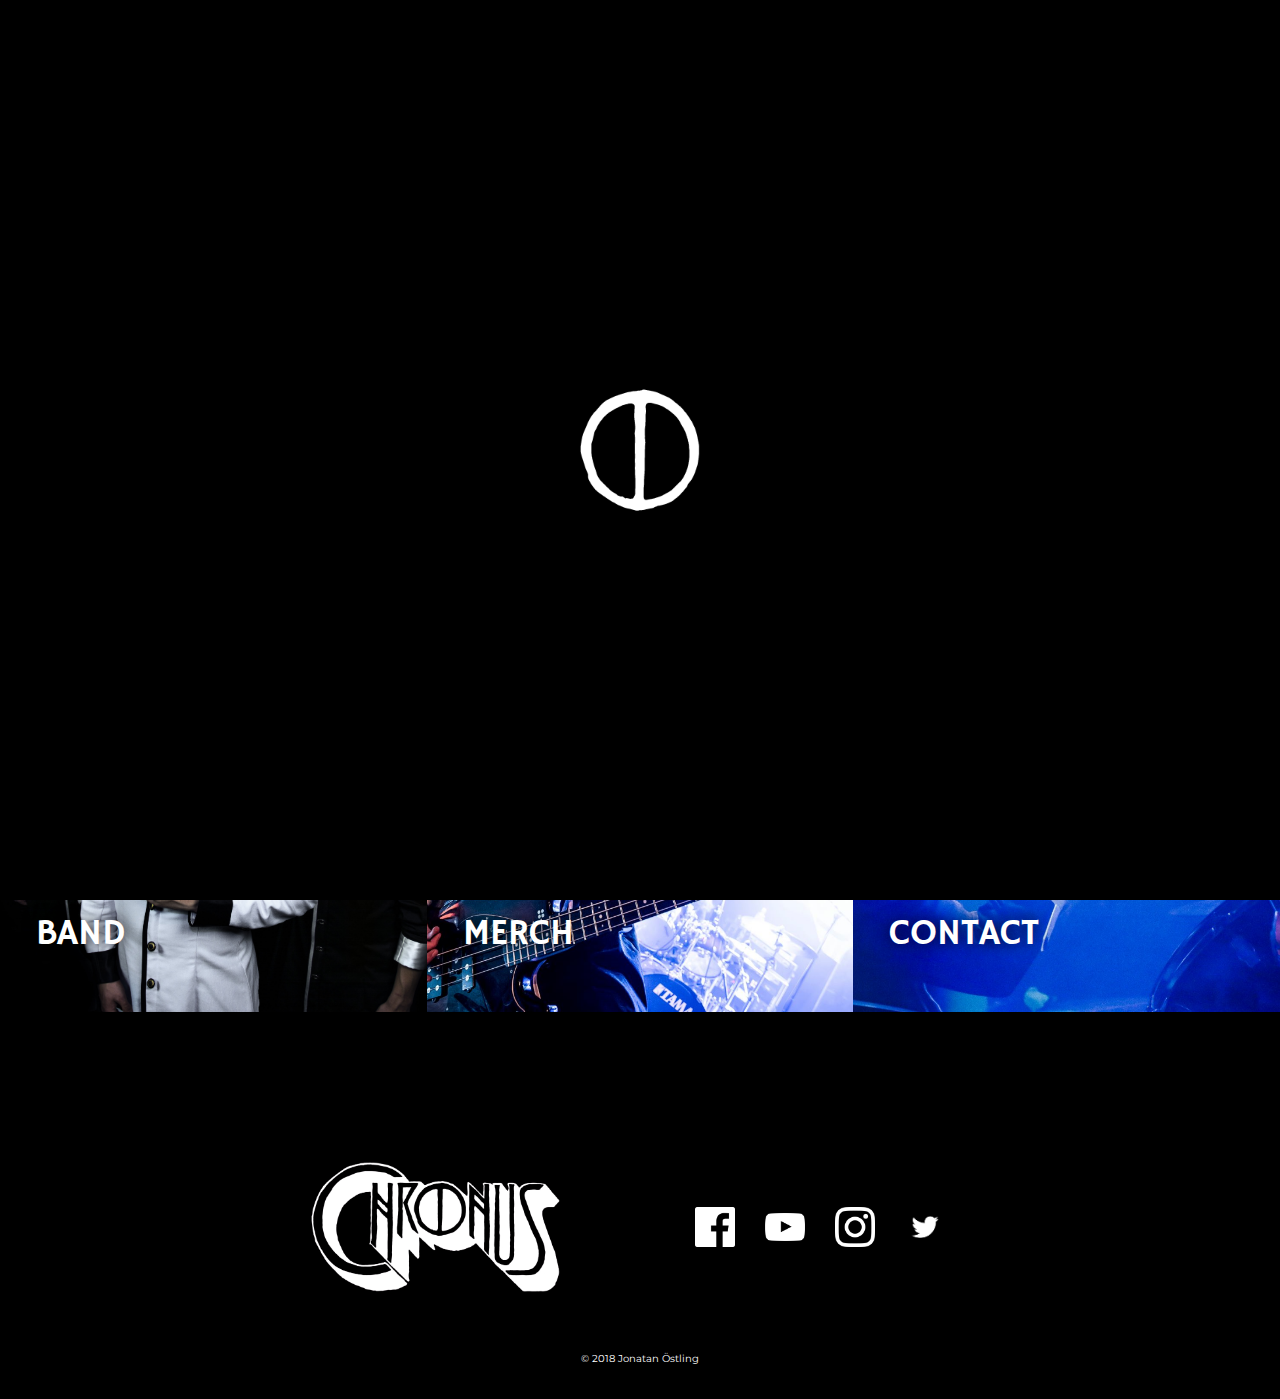
==== commit 1df479f3: "New update" ====
--- a/index.html
+++ b/index.html
@@ -55,7 +55,7 @@
     <div class="container">
       <header class="page-header">
         <nav class="navbar navbar-inverse renovering-nav" data-ng-controller="navController">
-          <a href="/"><img src="img/logo/rsz_logo.png" alt="Chronus Logo" class="navbar-brand-desktop"></a>
+          <a href="/"><img src="img/logo/ChronusOWhite1.png" alt="Chronus Logo" class="navbar-brand-desktop"></a>
           <ul class="nav nav-tabs nav-justified">
             <li data-ng-class="{active: isActive('/')}"><a href="/">HOME</a></li>
             <li data-ng-class="{active: isActive('/news')}"><a href="/news">NEWS</a></li>
@@ -74,7 +74,7 @@
       <header class="page-header">
         <nav class="navbar navbar-inverse" data-ng-controller="navController">
           <div class="container-fluid">
-            <a href="/"><img class="navbar-brand" src="img/logo/rsz_logo.png" alt="Chronus Logo Official Website"></a>
+            <a href="/"><img class="navbar-brand" src="img/logo/ChronusOWhite1.png" alt="Chronus Logo Official Website"></a>
             <button type="button" class="navbar-toggle" data-toggle="collapse" data-target="#myNavbar">
                 <span class="icon-bar"></span>
                 <span class="icon-bar"></span>
@@ -115,7 +115,7 @@
         </div>
       </div>
       <div class="footerText">
-        <p>&#169; 2017 Jonatan Östling</p>
+        <p>&#169; 2018 Jonatan Östling</p>
       </div>
     </div>
   </footer>
--- a/css/main.css
+++ b/css/main.css
@@ -13,15 +13,6 @@
   background-repeat: no-repeat;
   background-size: cover;
   flex-grow: 1;
-  transition: filter .25s ease-in-out;
-  -moz-transition: filter .25s ease-in-out;
-  -webkit-transition: filter .25s ease-in-out;
-  -webkit-filter: grayscale(0%); /* Ch 23+, Saf 6.0+, BB 10.0+ */
-  filter: grayscale(0%); /* FF 35+ */
-}
-.flexGrow1:hover, .flexGrow2:hover {
-  -webkit-filter: grayscale(100%); /* Ch 23+, Saf 6.0+, BB 10.0+ */
-  filter: grayscale(100%); /* FF 35+ */
 }
 .flexGrow2 {
   display: inline-block;
@@ -31,11 +22,6 @@
   background-repeat: no-repeat;
   background-size: cover;
   flex-grow: 2;
-  transition: filter .25s ease-in-out;
-  -moz-transition: filter .25s ease-in-out;
-  -webkit-transition: filter .25s ease-in-out;
-  -webkit-filter: grayscale(0%); /* Ch 23+, Saf 6.0+, BB 10.0+ */
-  filter: grayscale(0%); /* FF 35+ */
 }
 .imageH1 {
   position: absolute;
@@ -45,24 +31,24 @@
   font-weight: lighter;
 }
 .imageLayoutBlock1 {
-  background-image: url("../img/gallery/live/Torstain_kuvat_antti_pitkajarvi_7.jpg");
+  background-image: url("../img/gallery/live/chronus-baron.PNG");
   position: relative;
 }
 .imageLayoutBlock2 {
-  background-image: url("../img/gallery/promo/BaronPosterEleine.jpg");
+  background-image: url("../img/gallery/live/svante-baron.jpeg");
   position: relative;
 }
 .imageLayoutBlock3 {
-  background-image: url("../img/gallery/live/2017.11.1801Oliver.jpg");
+  background-image: url("../img/gallery/promo/chronus-band.jpg");
   position: relative;
 }
 .imageLayoutBlock4 {
-  background-image: url("../img/gallery/live/20881971_1454466494640999_2918595510455871033_n.jpg");
+  background-image: url("../img/gallery/live/chronus-oliver.PNG");
   background-position: top;
   position: relative;
 }
 .imageLayoutBlock5 {
-  background-image: url("../img/gallery/live/ChronusTavastia7Cropped.png");
+  background-image: url("../img/gallery/live/jonatan.jpeg");
   position: relative;
 }
 
@@ -188,11 +174,16 @@
 h1, h2, h3, h4, h5, h6 {
   font-weight: 800;
 }
+.h3 {
+  font-weight: lighter;
+}
+
 .latoTahomaGeneva {
   display: inline-block;
   color: #fff;
   font-family: 'Lato', 'Tahoma', 'Geneva', sans-serif;
 }
+
 p {
   font-size: 1.3em;
   margin: 19px 0 19px;
@@ -279,7 +270,7 @@
   color: #fff;
   font-weight: 700;
   cursor: default;
-  background-color: #000;
+  background-color: #333;
 }
 .nav-tabs.nav-justified > .active > a, .nav-tabs.nav-justified > .active > a:hover, .nav-tabs.nav-justified > .active > a:focus {
   border: 0px;
@@ -370,32 +361,6 @@
   -webkit-transition-timing-function: ease;
   transition-timing-function: ease;
 }
-.fa:hover {
-  color: #eee;
-  width: 230px;
-  height: 230px;
-}
-.fa-cutlery,
-.fa-bath,
-.fa-home,
-.fa-building,
-.fa-tint {
-  padding-top: 50px;
-}
-.fa-cutlery:hover,
-.fa-bath:hover,
-.fa-home:hover,
-.fa-building:hover {
-  padding-top: 65px;
-}
-.fa-tint:hover{
-  color: #333;
-}
-.partnerLogo {
-  display: inline;
-  margin-right: 20px;
-  margin-left: 20px;
-}
 .img-logos img {
   display: inline-block;
 }
@@ -596,9 +561,7 @@
   ); */
 }
 .container2 {
-  max-width: 1200px;
-  padding-right: 15px;
-  padding-left: 15px;
+  width: 100%;
   margin-right: auto;
   margin-left: auto;
 }
@@ -888,7 +851,7 @@
 .img-circle {
   display: inline;
   margin-right: 6px;
-  margin-bottom: 7px;
+  margin-left: 8px;
 }
 .img-circle2 {
   margin-top: 30px;
@@ -902,6 +865,22 @@
 .social-media img {
   display: inline-block;
   margin-right: 25px;
+}
+.gear-list {
+  text-align: center;
+  flex-direction: row;
+  flex-wrap: wrap;
+  justify-content: space-evenly;
+  align-items: center;
+  margin-top: 20px;
+  margin-bottom: 20px;
+}
+.gear-list-img {
+  width: 100px;
+  display: inline-block;
+  margin-top: 10px;
+  margin-right: 20px;
+  margin-left: 20px;
 }
 /*****************************/
 /********** MODAL ************/
@@ -1058,6 +1037,12 @@
   }
 }
 @media (max-width: 767px) {
+  .gear-list-img {
+    width: 20%;
+  }
+  .flexGrow2 {
+    min-width: 250px;
+  }
   #contact-bg {
     background-color: #000;
   }
@@ -1065,7 +1050,7 @@
     border-bottom: 1px solid #666;
   }
   .tour-item .posterImg {
-    width: 200px;
+    width: 70%;
   }
   body {
     height: 100%;
@@ -1431,9 +1416,6 @@
 }
 .loaded #loader-wrapper {
   visibility: hidden;
-  -webkit-transform: translateY(-100&);  /* Chrome, Opera 15+, Safari 3.1+ */
-  -ms-transform: translateY(-100&);  /* IE 9 */
-  transform: translateY(-100&);  /* Firefox 16+, IE 10+, Opera */
   -webkit-transition: all 0.3s 1s ease-out; /* Android 2.1+, Chrome 1-25, iOS 3.2-6.1, Safari 3.2-6 */
   transition: all 0.3s 1s ease-out /*Chrome 26, Firefox 16+, iOS 7+, IE 10+, Opera, Safari 6.1+ */
 
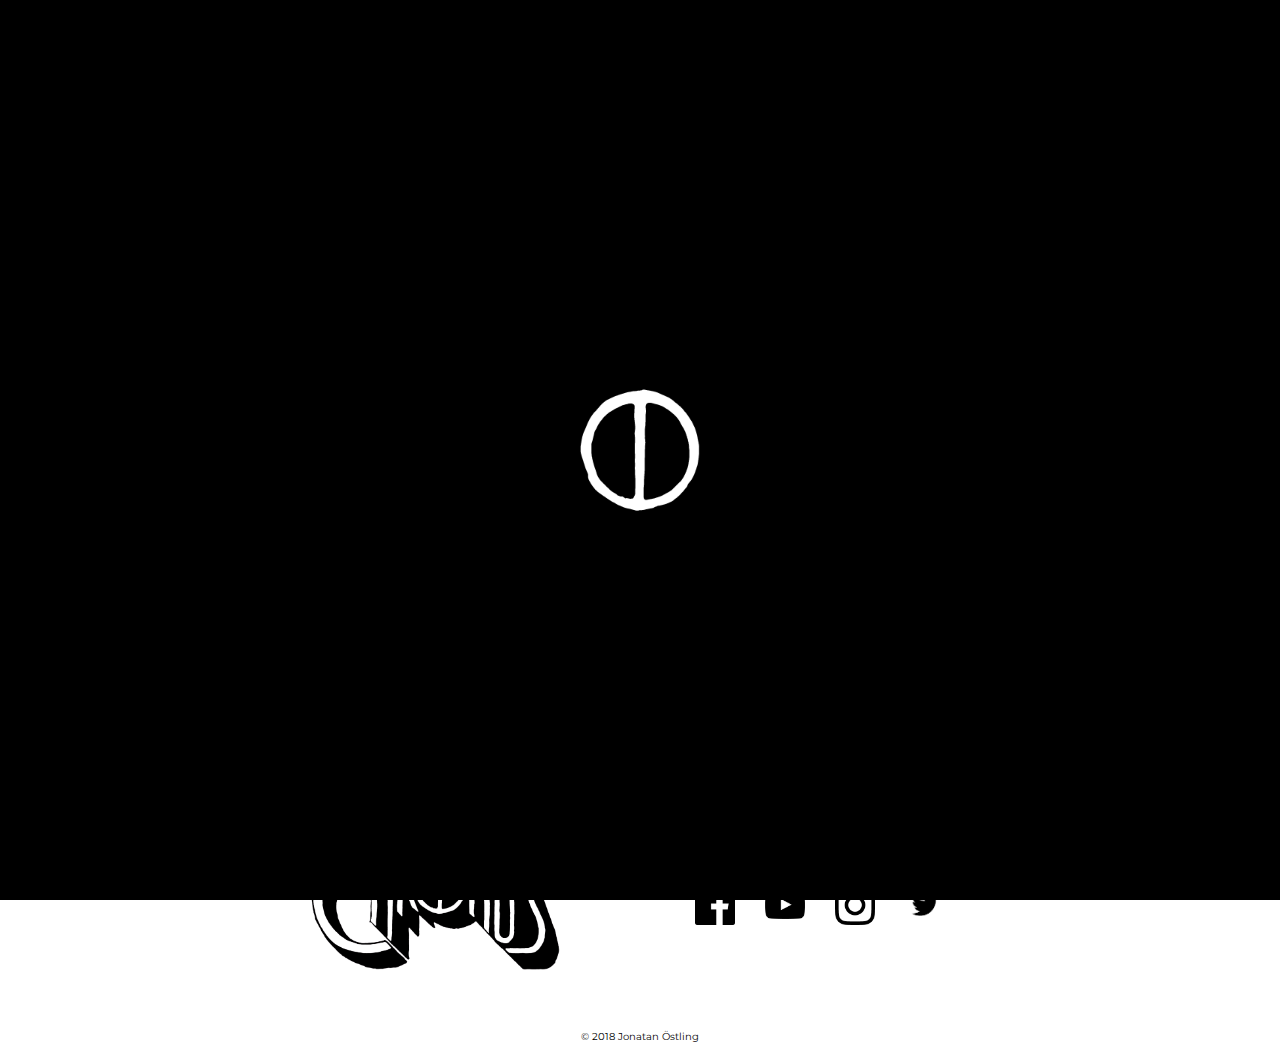
==== commit f9c23f1f: "New update" ====
--- a/index.html
+++ b/index.html
@@ -38,7 +38,7 @@
   <link rel="shortcut icon" href="https://www.chronusofficial.com/favicon.ico" />
 
   <!-- Stylesheet -->
-  <link href="https://fonts.googleapis.com/css?family=Montserrat|Asap:400,700|Righteous|Hammersmith+One|Lato" rel="stylesheet">
+  <link href="https://fonts.googleapis.com/css?family=Montserrat|Asap:400,700|Righteous|Hammersmith+One|Lato|Sawarabi+Mincho" rel="stylesheet">
   <link rel="stylesheet" href="css/bootstrap.css" media="screen" title="no title" charset="utf-8">
   <link rel="stylesheet" href="css/font-awesome-4.7.0/css/font-awesome.min.css">
   <link rel="stylesheet" href="css/main.css" media="screen" title="no title" charset="utf-8">
@@ -53,10 +53,9 @@
   </div>
   <div class="topContainer">
     <div class="container">
-      <header class="page-header">
-        <nav class="navbar navbar-inverse renovering-nav" data-ng-controller="navController">
-          <a href="/"><img src="img/logo/ChronusOWhite1.png" alt="Chronus Logo" class="navbar-brand-desktop"></a>
-          <ul class="nav nav-tabs nav-justified">
+        <nav class="navigationWrapper" data-ng-controller="navController">
+          <ul class="navigation">
+            <a href="/"><img src="img/logo/ChronusOBlack1.png" alt="Chronus Logo" class="navigation-logo"></a>
             <li data-ng-class="{active: isActive('/')}"><a href="/">HOME</a></li>
             <li data-ng-class="{active: isActive('/news')}"><a href="/news">NEWS</a></li>
             <!-- <li data-ng-class="{active: isActive('/gallery-live')}"><a href="/gallery-live">GALLERY</a></li>-->
@@ -66,20 +65,21 @@
             <li data-ng-class="{active: isActive('/contact')}"><a href="/contact">CONTACT</a></li>
           </ul>
         </nav>
-      </header>
     </div>
   </div>
   <div class="topContainer2">
     <div class="container">
       <header class="page-header">
-        <nav class="navbar navbar-inverse" data-ng-controller="navController">
-          <div class="container-fluid">
-            <a href="/"><img class="navbar-brand" src="img/logo/ChronusOWhite1.png" alt="Chronus Logo Official Website"></a>
-            <button type="button" class="navbar-toggle" data-toggle="collapse" data-target="#myNavbar">
+        <nav class="navbar" data-ng-controller="navController">
+          <div class="navigation">
+            <a href="/"><img class="navigation-logo" src="img/logo/ChronusOBlack1.png" alt="Chronus Logo Official Website"></a>
+            <div class="toggleWrapper">
+              <button type="button" class="navbar-toggle" data-toggle="collapse" data-target="#myNavbar">
                 <span class="icon-bar"></span>
                 <span class="icon-bar"></span>
                 <span class="icon-bar"></span>
               </button>
+            </div>
           </div>
           <div class="collapse navbar-collapse" id="myNavbar">
             <ul class="nav nav-tabs nav-justified">
@@ -98,28 +98,7 @@
   </div>
   <!-- Placeholder for views -->
   <div class="ng-view hidden"></div>
-  <!-- Footer Open -->
-  <footer class="footer">
-    <div class="container">
-      <div class="footerText">
-        <div class="row">
-          <div class="col-xs-6 col-md-6 align-left">
-            <img src="img/logo/logo.png" alt="Chronus Logo" class="footerLogo">
-          </div>
-          <div class="col-xs-6 col-md-6 social-media align-right">
-            <a target="_blank" href="https://www.facebook.com/chronusband"><img class="social1" src="img/partners/FB-f-Logo__white_1024.png" alt="Chronus on Facebook" /></a>
-            <a target="_blank" href="https://www.youtube.com/user/Chronusband/"><img class="social1" src="img/partners/YouTube_light_color_icon.png" alt="Chronus on YouTube" /></a>
-            <a target="_blank" href="https://www.instagram.com/chronusband/"><img class="social1" src="img/partners/glyph-logo_May2016.png" alt="Chronus on Instagram" /></a>
-            <a target="_blank" href="https://twitter.com/ChronusOfficial"><img class="social1" src="img/partners/Twitter_Social_Icon_White.png" alt="Chronus on Twitter" /></a>
-          </div>
-        </div>
-      </div>
-      <div class="footerText">
-        <p>&#169; 2018 Jonatan Östling</p>
-      </div>
-    </div>
-  </footer>
-  <!-- Footer Close -->
+  
   <!-- jQuery version 2.1.4 -->
   <script src="js/jquery-2.1.4.min.js" charset="utf-8"></script>
   <!-- AngularJS -->
--- a/css/main.css
+++ b/css/main.css
@@ -1,18 +1,20 @@
-
 .imageLayoutBlockContainer {
   background-color: #fff;
   display: flex;
   flex-wrap: wrap;
   position: relative;
 }
-.flexGrow1 {
+.flexImage {
   display: inline-block;
-  min-height: 470px;
+  min-height: 350px;
   min-width: 250px;
   background-position: top;
   background-repeat: no-repeat;
   background-size: cover;
   flex-grow: 1;
+}
+.flexImage:hover {
+  font-weight: lighter;
 }
 .flexGrow2 {
   display: inline-block;
@@ -23,35 +25,106 @@
   background-size: cover;
   flex-grow: 2;
 }
+.relativeWrapper {
+  position: relative;
+}
+.imageH1Sibling {
+  width: 100%;
+  height: 4em;
+  position: absolute;
+  background: #000;
+  opacity: 0.2;
+}
 .imageH1 {
+  color: #fff;
+  font-size: 2em;
   position: absolute;
-  left: 1em;
-  bottom: 10%;
-  text-shadow: 0px 0px 15px #000;
-  font-weight: lighter;
-}
-.imageLayoutBlock1 {
+  margin-top: 15px;
+  margin-left: 20px;
+}
+.bg-1 {
+  background-image: url("../img/gallery/promo/31356535_1694770663943913_5943574592600670208_o.jpg");
+  position: relative;
+  filter: grayscale(100%);
+  margin-right: 10px;
+  margin-bottom: 10px;
+}
+.bg-2 {
   background-image: url("../img/gallery/live/chronus-baron.PNG");
   position: relative;
-}
-.imageLayoutBlock2 {
-  background-image: url("../img/gallery/live/svante-baron.jpeg");
-  position: relative;
-}
-.imageLayoutBlock3 {
+  filter: grayscale(100%);
+  margin-bottom: 10px;
+}
+.bg-3 {
   background-image: url("../img/gallery/promo/chronus-band.jpg");
   position: relative;
-}
-.imageLayoutBlock4 {
+  filter: grayscale(100%);
+  margin-right: 10px;
+  margin-bottom: 10px;
+}
+.bg-4 {
   background-image: url("../img/gallery/live/chronus-oliver.PNG");
   background-position: top;
   position: relative;
-}
-.imageLayoutBlock5 {
+  filter: grayscale(100%);
+  margin-right: 10px;
+  margin-bottom: 10px;
+}
+.bg-5 {
   background-image: url("../img/gallery/live/jonatan.jpeg");
   position: relative;
-}
-
+  filter: grayscale(100%);
+  margin-bottom: 10px;
+}
+.navigationWrapper {
+  display: flex;
+  justify-content: center;  
+}
+.navigation {
+  font-family: 'Sawarabi Mincho', sans-serif;
+  display: flex;
+  align-items: center;
+  padding: 0px;
+  margin: 0px;
+  height: 60px;
+}
+.navigation-logo {
+  height: 35px;
+  margin-right: 10px;
+}
+.navigation > li {
+  height: 100%;
+  list-style: none;
+  font-size: 1.1em;
+}
+.navigation > li > a {
+  color: #000;
+  height: 100%;
+  display: flex;
+  align-items: center;
+  padding-left: 10px;
+  padding-right: 10px;
+}
+.navigation > li.active {
+  font-weight: bold;
+  font-size: 1.4em;
+}
+.navigation > li > a:hover {
+  font-weight: bold;
+}
+.navigation > li > a:focus {
+  color: #000;
+}
+.button {
+  display: block;
+  max-width: 180px;
+  margin: auto;
+  font-size: 18px;
+  border: 1px solid #000;
+  padding: 16px 18px 16px 18px;
+  background: #fff;
+  color: #000;
+}
 html {
   position: relative;
   height: 1000px;
@@ -61,9 +134,14 @@
   min-width: 175px;
   margin:0;
   padding:0;
-  font-family: 'Hammersmith One', sans-serif;
-  color: #fff;
-  background-color: #000;
+  font-family: 'Sawarabi Mincho', sans-serif;
+  color: #000;
+  background-color: #fff;
+}
+.toggleWrapper {
+  display: flex;
+  justify-content: flex-end;
+  width: 100%;
 }
 .fill {
   width:100%;
@@ -80,7 +158,7 @@
 }
 hr {
   border: 0;
-  border-bottom: 1px solid #222;
+  border-bottom: 1px solid #999;
   border-style: inset;
   border-width: 1px;
 }
@@ -98,6 +176,10 @@
   border-radius: 0px;
   word-spacing: 0.1em;
 }
+.posterImg {
+  margin-top: 40px;
+  margin-bottom: 40px;
+}
 .thumbnail .caption {
   padding: 9px;
   color: #fff;
@@ -117,11 +199,11 @@
   border: none;
 }
 a {
-  color: #fff;
+  color: #000;
   text-decoration: none;
 }
 a:focus {
-  color: #fff;
+  color: #000;
   text-decoration: none;
 }
 .lead > a {
@@ -132,21 +214,8 @@
   width: 40px;
 }
 a:hover {
-  color: #fff;
+  color: #999;
   text-decoration: none;
-}
-button > a:hover {
-  color: #FFF
-}
-ul > li.active {
-  padding: 0px;
-}
-li {
-  font-size: 1em;
-}
-li > a:hover {
-  color: #fff;
-  background-color: #333;
 }
 label {
   display:block;
@@ -186,11 +255,12 @@
 
 p {
   font-size: 1.3em;
-  margin: 19px 0 19px;
+  margin-bottom: 40px;
 }
 .footerText p {
   font-size: 10px;
   margin-top: 60px;
+  margin-bottom: 10px;
 }
 .partners h2 {
   color: #aaa;
@@ -216,7 +286,7 @@
 .footerText {
   font-family: 'Montserrat', sans-serif;
   font-weight: 400;
-  margin-top: 120px;
+  margin-top: 60px;
 }
 footer .footerText:last-child {
   margin-top: 50px;
@@ -241,17 +311,13 @@
 .navbar {
   margin-bottom: 8px;
   border: 0px;
-  font-family: 'Montserrat', sans-serif;
   font-weight: 400;
   font-size: 15px;
   border-radius: 0px;
   min-height: 0px;
 }
-.nav > li {
-  margin-bottom: 5px;
-}
 .nav-tabs.nav-justified {
-  padding-top: 17px;
+  padding-bottom: 16px;
 }
 .nav-tabs.nav-justified > li > a {
   margin-bottom: 0px;
@@ -261,20 +327,22 @@
   border-bottom: 0px;
   border-radius: 0px;
 }
+.nav-tabs.nav-justified > .active > a, .nav-tabs.nav-justified > .active > a:hover, .nav-tabs.nav-justified > .active > a:focus {
+  border: 0px;
+}
 .nav-tabs.nav-justified > li > a:hover, .nav-tabs.nav-justified > li > a:focus {
   border: 0px;
-  color: #fff;
-  background-color: #333;
+  font-weight: bold;
+  font-size: 1.0em;
+  color: #000;
+  background-color: #fff;
 }
 .nav-tabs > li.active > a, .nav-tabs > li.active > a:hover, .nav-tabs > li.active > a:focus {
-  color: #fff;
+  color: #000;
+  font-size: 1.4em;
   font-weight: 700;
   cursor: default;
-  background-color: #333;
-}
-.nav-tabs.nav-justified > .active > a, .nav-tabs.nav-justified > .active > a:hover, .nav-tabs.nav-justified > .active > a:focus {
-  border: 0px;
-  cursor: pointer;
+  background-color: #fff;
 }
 .navbar-brand {
   display: none;
@@ -286,29 +354,26 @@
 .navbar-brand img {
   width: 114px;
 }
-.navbar-inverse {
-  background-color: #000;
-}
 .navbar-toggle {
-  margin-bottom: 9px;
-  padding: 6px 12px 11px 12px;
-  border-radius: 0px;
-}
-.navbar-inverse .navbar-toggle {
   border: 0px;
   margin-top: 10px;
-}
-.navbar-inverse .navbar-toggle:focus, .navbar-inverse .navbar-toggle:hover {
-  background-color: #333;
-}
-.navbar-inverse .navbar-toggle .icon-bar {
+  margin-right: 0px;
+  padding: 0px;
+}
+.navbar-toggle:focus, .navbar-toggle:hover {
   background-color: #fff;
-  height: 5px;
-  width: 42px;
-  margin-top: 7px;
-}
-.navbar-inverse .navbar-collapse, .navbar-inverse .navbar-form {
-  border-color: #fff;
+}
+.navbar-toggle .icon-bar {
+  margin-top: 6px !important;
+  background-color: #000;
+  height: 2px;
+  width: 28px;
+}
+.navbar-toggle .icon-bar:first-child {
+  margin-top: 0px !important;
+}
+.navbar-collapse, .navbar-form {
+  border-color: #000;
   height: 100%;
   overflow-y: hidden;
 }
@@ -348,19 +413,6 @@
   margin-top: 10px;
   margin-bottom: 30px;
 }
-.fa {
-  text-align: center;
-  border-radius: 50%;
-  font-size: 100px;
-  color: #333;
-  background-color: #ED9507;
-  width: 200px;
-  height: 200px;
-  -webkit-transition: width 0.1s, height 0.1s, padding-top 0.1s; /* For Safari 3.1 to 6.0 */
-  transition: width 0.1s, height 0.1s, padding-top 0.1s;
-  -webkit-transition-timing-function: ease;
-  transition-timing-function: ease;
-}
 .img-logos img {
   display: inline-block;
 }
@@ -406,6 +458,9 @@
 }
 .grey {
   color: #999;
+}
+.blue {
+  color: #0c5087;
 }
 .gray {
   background-image:
@@ -464,8 +519,8 @@
   font-size: 2em;
 }
 .highlight2 {
-  color: #c74110;
-  background: #000;
+  color: #d0d0d0;
+  background-color: #333;
   font-weight: 800;
   padding-top: 3px;
   padding-right: 10px;
@@ -481,7 +536,7 @@
 }
 .asap {
   font-family: 'Hammersmith One', sans-serif;
-  color: #fff;
+  color: #000;
   font-weight: 700;
 }
 .underline {
@@ -535,30 +590,26 @@
   max-width: 1000px;
 }
 .tour-item {
-  padding-top: 40px;
+  padding-top: 60px;
   padding-bottom: 70px;
+  border-bottom: 1px solid #999;
+}
+.tour-item:last-child {
+  border-bottom: none;
 }
 .tour-item .h1, .tour-item .h2, .tour-item .h3 {
   margin-top: 0px;
 }
 .topContainer {
-  background-color: #000;
   width: 100%;
 }
 .topContainer2 {
-  background-color: #000;
+  background-color: #fff;
   width: 100%;
   display: none;
 }
 .container {
   max-width: 720px;
-  /* background-image:
-  linear-gradient(
-    to right, 
-    #000, 
-    #222, 
-    #000
-  ); */
 }
 .container2 {
   width: 100%;
@@ -640,12 +691,11 @@
   background-color: #000;
 }
 .footer {
-  padding-top: 30px;
   bottom: 0;
   width: 100%;
-  height: 387px;
-  background-color: #000;
-  color: #FFF;
+  height: 100%;
+  /* background-color: #fff;
+  color: #000; */
   text-align: center;
 }
 /*****************************/
@@ -666,6 +716,10 @@
   font-size: 15px;
   display: inline-block;
 }
+.goToStore-button:hover {
+  color: #fff;
+  background-color: #009e0b;
+}
 .btn-primary {
   display: block;
   margin-top: 100px;
@@ -724,9 +778,6 @@
   height: 500px;
   max-width: none;
 }
-.carousel,.item,.active{
-  height:100%;
-}
 .carousel-caption {
   top: 55vh;
   bottom: 0px;
@@ -762,16 +813,14 @@
   margin-bottom: 30px;
   font-family: 'Hammersmith One', sans-serif;
   font-size: 28px;
-  color: #c74110;
-  background-color: #000;
+  color: #d0d0d0;
+  background-color: #333;
   border: 1px solid #666;
   border-radius: 0px;
 }
 .send-button:hover {
   cursor: pointer;
   text-decoration: none;
-  color: #d0d0d0;
-  background-color: #333;
 }
 /*****************************/
 /********** IMAGES ************/
@@ -824,26 +873,18 @@
 }
 #store-pic-container, .imgLogo-container {
   height: 256px;
-  background-image: url('../img/background-img/pexels-photo-92976_90_222.jpg');
   background-position: top center;
   background-repeat: no-repeat;
   background-size: cover;
 }
-
 #contact-bg {
-  font-family: 'Montserrat', sans-serif;
-}
-#contact-bg h1 {
-  margin-top: 50px;
+  margin-bottom: 200px;
 }
 .lb-thumbnail {
   width: 280px;
 }
-.featurette {
-  font-family: 'Asap', sans-serif;
-}
 .featurette p {
-  color: #999;
+  color: #888;
 }
 .featurette-image {
   max-width: 350px;
@@ -851,7 +892,7 @@
 .img-circle {
   display: inline;
   margin-right: 6px;
-  margin-left: 8px;
+  margin-bottom: 8px;
 }
 .img-circle2 {
   margin-top: 30px;
@@ -970,8 +1011,11 @@
     font-size: 18px;
   }
   .marketing {
-    padding-top: 60px;
+    padding-top: 10px;
     padding-bottom: 60px;
+  }
+  .marketing:first-child {
+    padding-top: 10px;
   }
   .store {
     height: 140px;
@@ -1023,7 +1067,7 @@
     margin-bottom: 40px;
   }
   .footer {
-    height: 370px;
+    height: 100%;
   }
 }
 @media (max-width: 854px) {
@@ -1036,21 +1080,44 @@
     max-width: 720px;
   }
 }
+@media (max-width: 786px) {
+  .bg-3 {
+    margin-bottom: 0px;
+  }
+  .bg-4 {
+    margin-bottom: 0px;
+    margin-right: 0px;
+  }
+  .bg-5 {
+    margin-top: 10px;
+    margin-bottom: 10px;
+  }
+  .flexImage {
+    min-width: 260px;
+  }
+}
 @media (max-width: 767px) {
+  h3, .h3 {
+    font-size: 20px;
+  }
+  .bg-4 {
+    margin-right: 0px;
+  }
   .gear-list-img {
     width: 20%;
   }
   .flexGrow2 {
     min-width: 250px;
   }
-  #contact-bg {
-    background-color: #000;
-  }
-  .tour-item {
-    border-bottom: 1px solid #666;
+  .tour-item:first-child {
+    padding-top: 20px;
   }
   .tour-item .posterImg {
-    width: 70%;
+    width: 100%;
+  }
+  .button {
+    max-width: 150px;
+    font-size: 14px;
   }
   body {
     height: 100%;
@@ -1059,10 +1126,6 @@
     padding-left: 0;
     padding-right: 0;
   }
-  .black {
-    background-color: #000;
-    text-align: center;
-  }
   #myCarousel {
     height: 89vh;
   }
@@ -1097,7 +1160,6 @@
     display: none;
   }
   .topContainer2 {
-    background-color: #000;
     width: 100%;
     display: block;
   }
@@ -1168,6 +1230,18 @@
     margin-left: auto;
   }
 }
+@media (max-width: 546px) {
+  .flexImage {
+    min-width: 300px;
+  }
+  .bg-1 {
+    margin-right: 0px;
+  }
+  .bg-3 {
+    margin-bottom: 10px;
+    margin-right: 0px;
+  }
+}
 @media (max-width: 540px) {
   form, .send-button {
     width: 300px;
@@ -1213,10 +1287,10 @@
   }
 }
 @media (max-width: 487px) {
-  .container {
+  /* .container {
       padding-right: 0px;
       padding-left: 0px;
-  }
+  } */
   
   .footerText h2 {
     font-size: 22px;
@@ -1261,9 +1335,6 @@
   }
   .thumbnail p {
     font-size: 1.0em;
-  }
-  .navbar-inverse .navbar-toggle {
-    border: 0px;
   }
   .item1 h1, .item2 h1, .item3 h1, .item4 h1 {
     margin-bottom: 8px;
@@ -1320,8 +1391,6 @@
   height: 150px;
   margin: -75px 0 0 -75px;
   border-radius: 50%;
-  /*border: 5px solid transparent;*/
-  /*border-top-color: #555;*/
   z-index: 1500;
   -webkit-animation: spin 2s linear infinite;
   animation: spin 2s linear infinite;
@@ -1330,32 +1399,6 @@
   width: 100%;
   height: 100%;
 }
-/*#loader:before {
-    content: "";
-    position: absolute;
-    top: 5px;
-    left: 5px;
-    right: 5px;
-    bottom: 5px;
-    border-radius: 50%;
-    border: 5px solid transparent;
-    border-top-color: #777;
-    -webkit-animation: spin 3s linear infinite;
-      animation: spin 3s linear infinite;
-}
-#loader:after {
-    content: "";
-    position: absolute;
-    top: 15px;
-    left: 15px;
-    right: 15px;
-    bottom: 15px;
-    border-radius: 50%;
-    border: 5px solid transparent;
-    border-top-color: #999;
-    -webkit-animation: spin 1.5s linear infinite;
-    animation: spin 1.5s linear infinite;
-}*/
 @-webkit-keyframes spin {
   0% {
     -webkit-transform: rotate(0deg);  /* Chrome, Opera 15+, Safari 3.1+ */
